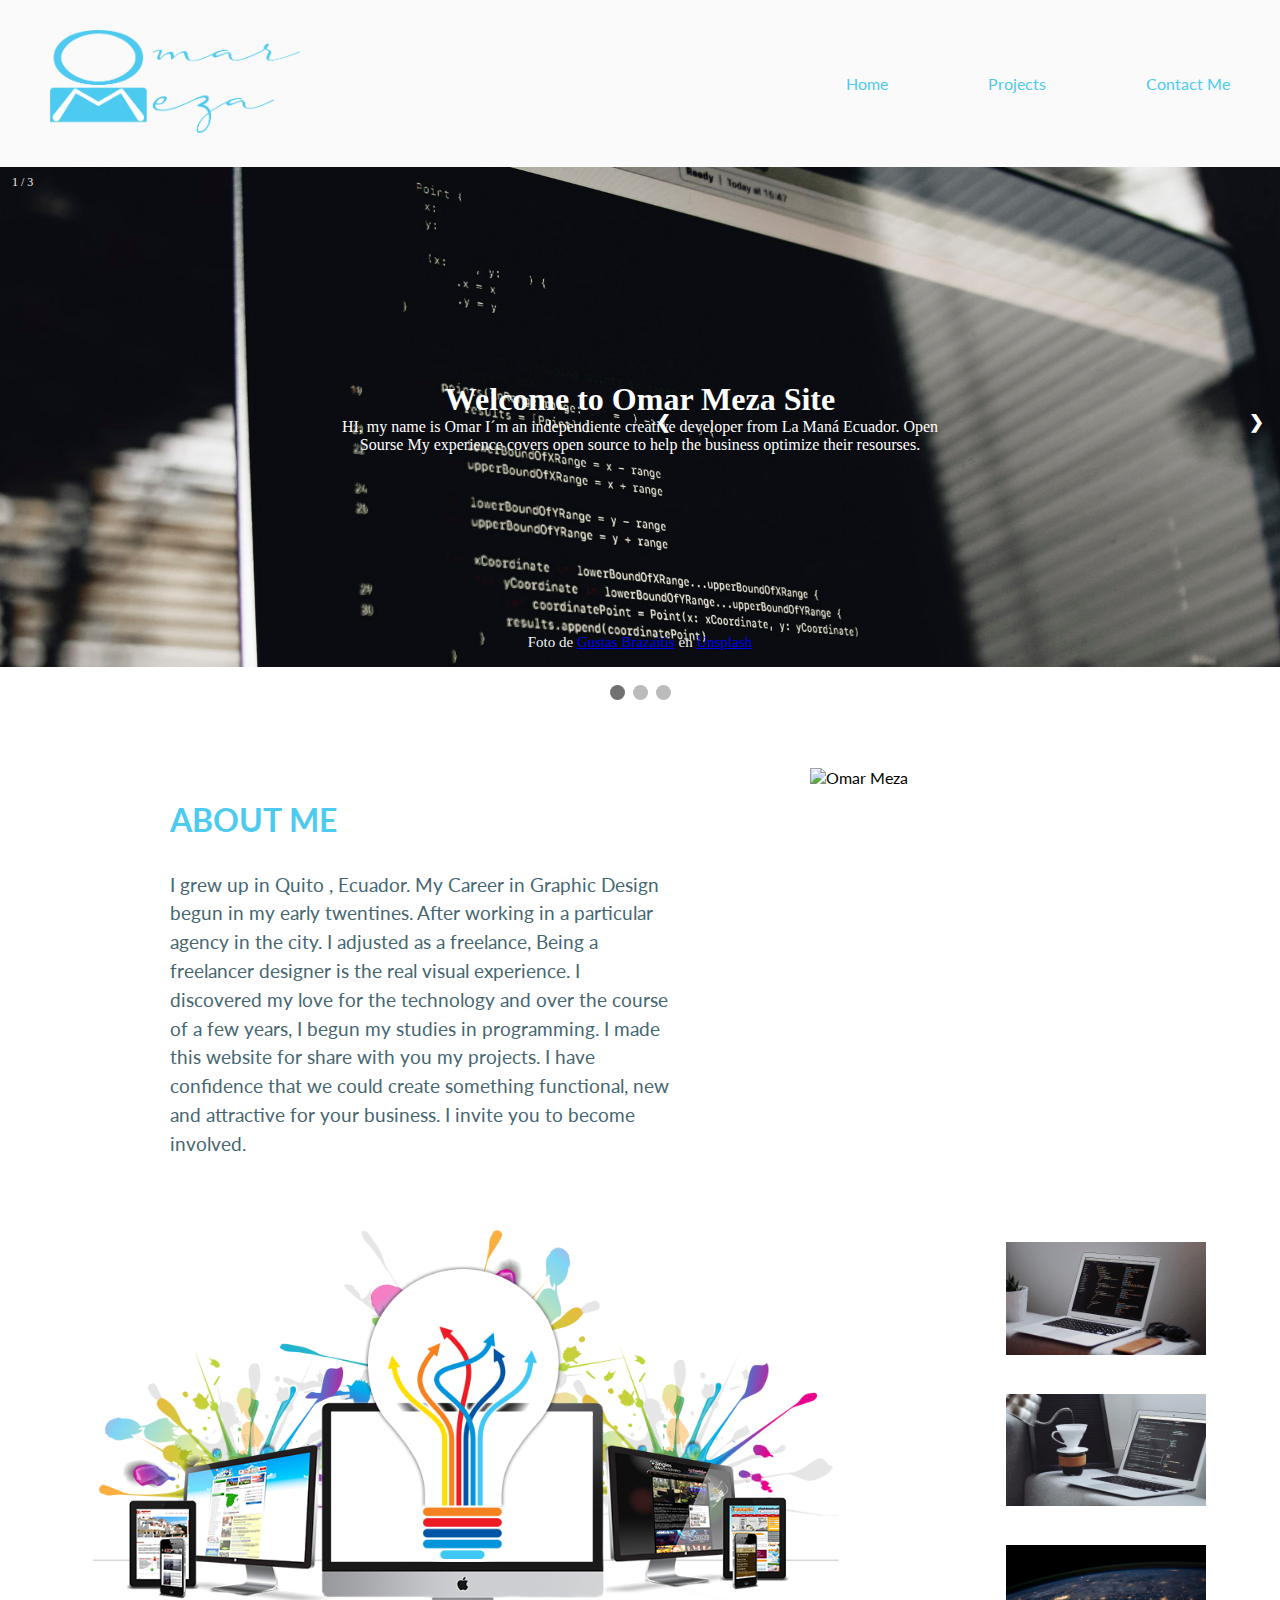
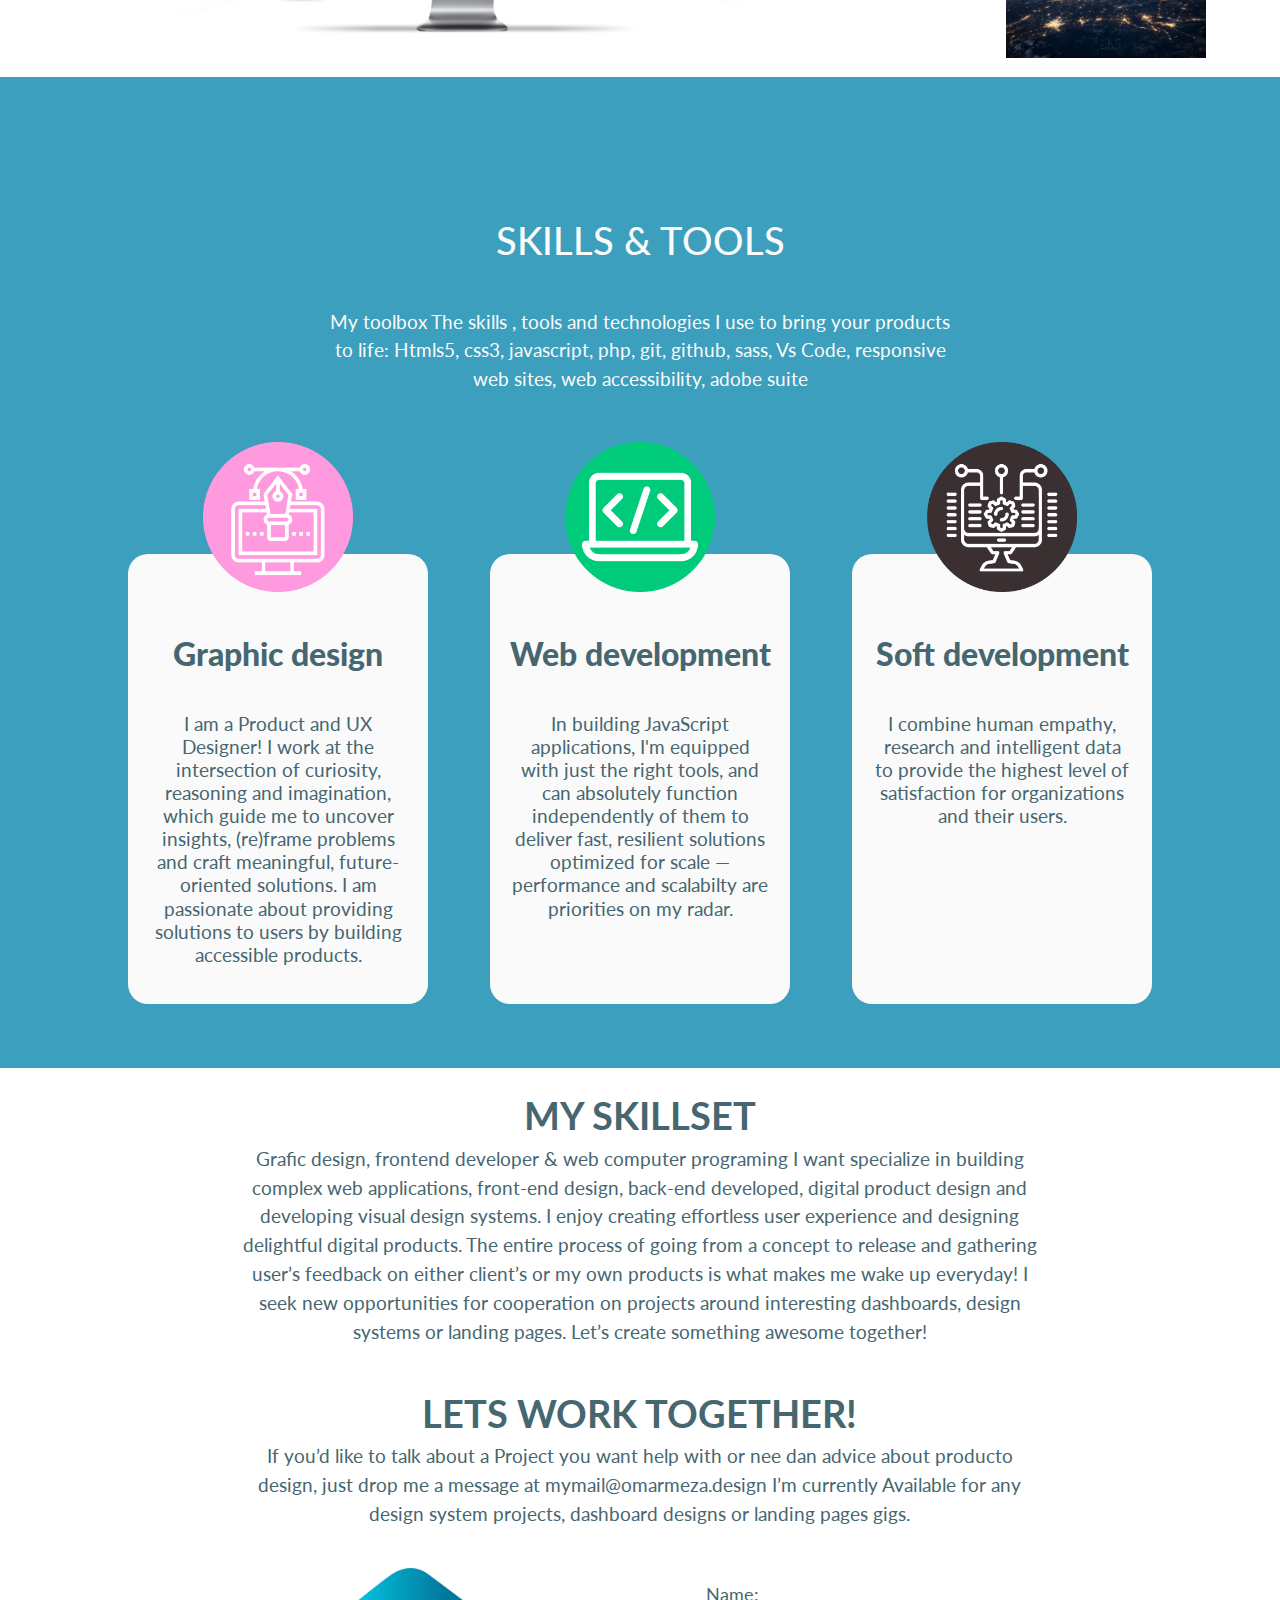
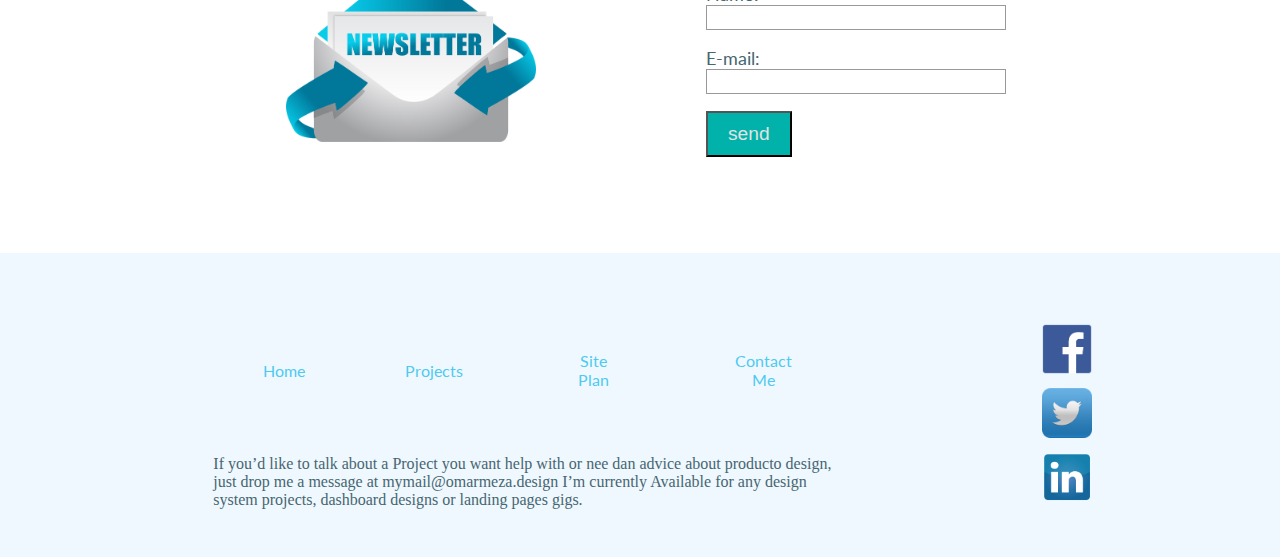
==== personal_site/index.html @ 69b3b436 "Personal Site Home page" ====
<!DOCTYPE html>
<html lang="en">
<head>
    <meta charset="UTF-8">
    <meta http-equiv="X-UA-Compatible" content="IE=edge">
    <meta name="viewport" content="width=device-width, initial-scale=1.0">
    <title>Document</title>

    <link type="text/css" rel="stylesheet" href="styles/style.css">
</head>
<body>
    <div id="content">
        <header>
            <a id="logo_link" href="index.html">
                <img class="logo" src="images/logo.png" alt="Omar Logo">
            </a>
            <nav>
                <a href="index.html">Home</a>
                <a href="project.html">Projects</a>
                <a href="contactus.html">Contact Me</a>
            </nav>
        </header>
        <!-- Slideshow container -->
        <div class="slideshow-container">

            <!-- Full-width images with number and caption text -->
            <div class="mySlides fade">
            <div class="numbertext">1 / 3</div>
            <img src="images/hero.jpg" style="width:100%">
            <div class="text">Foto de <a href="https://unsplash.com/@gustasbrazaitis?utm_source=unsplash&utm_medium=referral&utm_content=creditCopyText">Gustas Brazaitis</a> en <a href="https://unsplash.com/es/s/fotos/programmers?utm_source=unsplash&utm_medium=referral&utm_content=creditCopyText">Unsplash</a>
            </div>
            </div>
        
            <div class="mySlides fade">
            <div class="numbertext">2 / 3</div>
            <img src="images/hero2.jpg" style="width:100%">
            <div class="text">Foto de <a href="https://unsplash.com/@quincoetzee?utm_source=unsplash&utm_medium=referral&utm_content=creditCopyText">Quinton Coetzee</a> en <a href="https://unsplash.com/es/s/fotos/programmers?utm_source=unsplash&utm_medium=referral&utm_content=creditCopyText">Unsplash</a>
            </div>
            </div>
        
            <div class="mySlides fade">
            <div class="numbertext">3 / 3</div>
            <img src="images/hero3.jpg" style="width:100%">
            <div class="text">Foto de <a href="https://unsplash.com/@ilyapavlov?utm_source=unsplash&utm_medium=referral&utm_content=creditCopyText">Ilya Pavlov</a> en <a href="https://unsplash.com/es/s/fotos/programmers?utm_source=unsplash&utm_medium=referral&utm_content=creditCopyText">Unsplash</a>
            </div>
            </div>
        
            <!-- Next and previous buttons -->
            <a class="prev" onclick="plusSlides(-1)">&#10094;</a>
            <a class="next" onclick="plusSlides(1)">&#10095;</a>

            <!-- image text -->
            <div class="centered">
                <h1>Welcome to Omar Meza Site</h1>
                <p>HI, my name is Omar I´m an independiente creative developer from La Maná Ecuador. Open Sourse My experience covers open source to help the business optimize their resourses.</p>
            </div>
        </div>
        <br>
        
        <!-- The dots/circles -->
        <div style="text-align:center">
            <span class="dot" onclick="currentSlide(1)"></span>
            <span class="dot" onclick="currentSlide(2)"></span>
            <span class="dot" onclick="currentSlide(3)"></span>
        </div>
        <main>
            <section id="section-banner">
                <div class="text-box">
                    <h1>ABOUT ME</h1>
                    <p>I grew up in Quito , Ecuador. My Career in Graphic Design begun in my early twentines. After working in a particular agency in the city. I adjusted as a freelance, Being a freelancer designer is the real visual experience. I discovered my love for the technology and over the course of a few years, I begun my studies in programming. I made this website for share with you my projects. I have confidence that we could create something functional, new and attractive for your business. I invite you to become involved.</p>
                </div>
                <img src="images/omarmeza.png" alt="Omar Meza">
            </section>
            <section id="section-img">
                <div class="large-img"><img src="images/image2.png" alt="computers"></div>
                <div class="vertical-image">
                    <img src="images/goran1.jpg" alt="Foto de Goran Ivos en Unsplash">
                    <img src="images/goran2.jpg" alt="Foto de Goran Ivos en Unsplash">
                    <img src="images/nasa.jpg" alt="Foto de NASA en Unsplash">
                </div>
            </section>
            <section id="section-cards">
                <div class="text-card">
                    <h1>SKILLS & TOOLS</h1>
                    <p>My toolbox The skills , tools and technologies I use to bring your products to life: Htmls5, css3, javascript, php, git, github, sass, Vs Code, responsive web sites, web accessibility, adobe suite </p>
                </div>
                <div class="content-cards">
                    <div class="card">
                        <div><img src="images/image3.png" alt="graphic designer icon"></div>
                        <h1><strong>Graphic design</strong></h1>
                        <p>I am a Product and UX Designer! I work at the intersection of curiosity, reasoning and imagination, which guide me to uncover insights, (re)frame problems and craft meaningful, future-oriented solutions.
                            I am passionate about providing solutions to users by building accessible products.</p>
                    </div>
                    <div class="card">
                        <div><img src="images/developer.png" alt="developer icon"></div>
                        <h1><strong>Web development</strong></h1>
                        <p>In building JavaScript applications, I'm equipped with just the right tools, and can absolutely function independently of them to deliver fast, resilient solutions optimized for scale — performance and scalabilty are priorities on my radar.</p>
                    </div>
                    <div class="card">
                        <div><img src="images/soft.png" alt="sonft icon"></div>
                        <h1><strong>Soft development</strong></h1>
                        <p>I combine human empathy, research and intelligent data to provide the highest level of satisfaction for organizations and their users.</p>
                    </div>
                </div>
            </section>
            <div class="grid-form">
                <div class="grid-text">
                    <div class="form-card">
                        <h1>MY SKILLSET</h1>
                        <p>Grafic design, frontend developer & web computer programing I want specialize in building complex web applications, front-end design, back-end developed, digital product design and developing visual design systems. I enjoy creating effortless user experience and designing delightful digital products. The entire process of going from a concept to release and gathering user’s feedback on either client’s or my own products is what makes me wake up everyday! I seek new opportunities for cooperation on projects around interesting dashboards, design systems or landing pages. Let’s create something awesome together!</p>
                    </div>
                    <div class="form-card">
                        <h1>LETS WORK TOGETHER!</h1>
                        <p>If you’d like to talk about a Project you want help with or nee dan advice about producto design, just drop me a message at mymail@omarmeza.design I’m currently Available for any design system projects, dashboard designs or landing pages gigs. </p>
                    </div>
                </div>
                <div class="grid-img"><img src="images/news.png" alt="newsletter"></div>
                <div id="feedback"></div>
                <form class="grid-action" action="">
                    <ul>
                        <li>
                          <label for="name">Name:</label>
                          <input type="text" id="name" name="user_name">
                        </li>
                        <li>
                          <label for="mail">E-mail:</label>
                          <input type="email" id="mail" name="user_email">
                        </li>
                        <li class="button">
                            <button type="submit">send</button>
                          </li>
                    </ul>
                </form>
            </div>
        </main>
        <footer>
            <nav>
                <a href="index.html">Home</a>
                <a href="project.html">Projects</a>
                <a href="site-plan.html">Site Plan</a>
                <a href="contactus.html">Contact Me</a>
            </nav>
            <p>If you’d like to talk about a Project you want help with or nee dan advice about producto design, just drop me a message at mymail@omarmeza.design I’m currently Available for any design system projects, dashboard designs or landing pages gigs.</p>
            <div class="social"><img src="images/f.png" alt="facebook"><img src="images/t.png" alt="tweeter"><img src="images/in.png" alt="linkedin"></div>
        </footer>
    </div>
    <script>
        // get the feedback div element so we can do something with it.
        const feedbackElement = document.getElementById('feedback');
        // get the form so we can read what was entered in it.
        const formElement = document.forms[0];
        // add a 'listener' to wait for a submission of our form. When that happens run the code below.
        formElement.addEventListener('submit', function(e) {
            // stop the form from doing the default action.
            e.preventDefault();
            // set the contents of our feedback element to a message letting the user know the form was submitted successfully. Notice that we pull the name that was entered in the form to personalize the message!
            feedbackElement.innerHTML = 'Hello '+ formElement.user_name.value +'! Thank you for your message. We will get back with you as soon as possible!';
            // make the feedback element visible.
            feedbackElement.style.display = "block";
            // add a class to move everything down so our message doesn't cover it.
            document.body.classList.toggle('moveDown');
        });
    </script>
    <script src="js.js"></script>

</body>
</html>
---- personal_site/styles/style.css ----
@import url('https://fonts.googleapis.com/css?family=IM+Fell+French+Canon+SC|Lato');
@import url('https://fonts.googleapis.com/css2?family=Tenor+Sans&display=swap');

:root {
    /* change the values below to your colors from your palette */
    --primary-color: #4DCAF0   ;
    --secondary-color: #466670 ;
    --accent1-color: #245E70;
    --accent2-color: #3C9FBD;
  
    /* change the values below to your chosen font(s) */
    --heading-font: "IM Fell French Canon SC";
    --paragraph-font: Lato, Helvetica, sans-serif;
  
    /* these colors below should be chosen from among your palette colors above */
    --headline-color-on-white: #396E94;  /* headlines on a white background */ 
    --headline-color-on-color: white; /* headlines on a colored background */ 
    --paragraph-color-on-white: #396E94; /* paragraph text on a white background */ 
    --paragraph-color-on-color: white; /* paragraph text on a colored background */ 
    --paragraph-background-color: #396E94  ;
    --nav-link-color: #396E94;
    --nav-background-color: #D4AC0D;
    --nav-hover-link-color: white;
    --nav-hover-background-color: #396E94;
  }
/* max size in the window */
#content {
    max-width:1600px;
    margin:0 auto
}

html {
    box-sizing: border-box;
    -ms-text-size-adjust:100%;
    -webkit-text-size-adjust:100%;
    -webkit-font-smoothing:antialiased
}
header {
    display: grid;
    grid-template-columns: 150px auto;
    background-color: rgba(250, 250, 250, 1);
    box-shadow: 0 4px 8px 0 rgba(0, 0, 0, 0.2), 0 6px 20px 0 rgba(0, 0, 0, 0.19);

}
nav {
    display: flex;
    justify-content: flex-end;
    flex-direction: row;
    align-items: center;
}
#logo_link {
    padding: 30px 50px;
}
nav a {
    text-align: center;
    color: var(--primary-color);
    font-family: var(--paragraph-font);
    text-decoration: none;
    padding: 50px;
    transition: 3ms ease-in-out;
}
nav a:hover {
    border-bottom: 1px solid var(--primary-color);
}
.logo {
    width: 250px;
}
* {
    box-sizing:border-box;
    margin: 0;
}

/* Slideshow container */
.slideshow-container {
  position: relative;
  margin: auto;
  width: 100%;
  max-height: 500px;
  overflow: hidden;
  text-align: center;
  color: white;

}

/* Hide the images by default */
.mySlides {
  display: none;
}

/* Next & previous buttons */
.prev, .next {
  cursor: pointer;
  position: absolute;
  top: 50%;
  width: auto;
  margin-top: -22px;
  padding: 16px;
  color: white;
  font-weight: bold;
  font-size: 18px;
  transition: 0.6s ease;
  border-radius: 0 3px 3px 0;
  user-select: none;
}

/* Position the "next button" to the right */
.next {
  right: 0;
  border-radius: 3px 0 0 3px;
}

/* On hover, add a black background color with a little bit see-through */
.prev:hover, .next:hover {
  background-color: rgba(0,0,0,0.8);
}

/* Caption text */
.text {
  color: #f2f2f2;
  font-size: 15px;
  padding: 8px 12px;
  position: absolute;
  bottom: 8px;
  width: 100%;
  text-align: center;
}

/* Number text (1/3 etc) */
.numbertext {
  color: #f2f2f2;
  font-size: 12px;
  padding: 8px 12px;
  position: absolute;
  top: 0;
}

/* The dots/bullets/indicators */
.dot {
  cursor: pointer;
  height: 15px;
  width: 15px;
  margin: 0 2px;
  background-color: #bbb;
  border-radius: 50%;
  display: inline-block;
  transition: background-color 0.6s ease;
}

.active, .dot:hover {
  background-color: #717171;
}

/* Fading animation */
.fade {
  animation-name: fade;
  animation-duration: 1.5s;
}

@keyframes fade {
  from {opacity: .4}
  to {opacity: 1}
}
/* images text */
  /* Centered text */
.centered {
    position: absolute;
    top: 50%;
    left: 50%;
    transform: translate(-50%, -50%);
  }
#section-banner img, footer div img, #main-project section img {
    width: 100%;
    max-width: 300px;
}
#section-banner {
  display: flex;
  flex-direction: row;
  justify-content: center;
  flex-wrap: wrap;
  font-family: var(--paragraph-font);
  margin: 4rem 0;
}
#section-banner .text-box {
  width: 50%;
  display: block;
  margin: auto 0;
}
#section-banner .text-box p {
  max-width: 500px;
  color: var(--secondary-color);
  font-size: 1.2em;
  line-height: 1.5em;
}
#section-banner .text-box h1 {
	color: var(--primary-color);
	padding: 1em 0;
}
#section-img {
  display: flex;
  flex-direction: row;
  justify-content: space-around;
}
#section-img .large-img {
  margin: auto 0;
}
#section-img .large-img img {
  width: 100%;
  max-width: 750px;
  margin: 0 1em;
}
#section-img .vertical-image {
  display: flex;
  flex-direction: column;
  justify-content: space-around;
}
#section-img .vertical-image img {
  width: 100%;
  max-width: 200px;
}
#section-cards {
  background-color: #3C9FBD;
}
#section-cards .content-cards {
  font-family: var(--paragraph-font);
  color: var(--secondary-color);
  width: 80%;
  margin: 0 auto;
  display: flex;
  flex-direction: row;
  justify-content: space-between;
}
#section-cards .content-cards .card {
  width: 100%;
  max-width: 300px;
  background-color: #fafafa;
  position: relative;
  margin: 4em 0;
  border-radius: 20px;
}
#section-cards .text-card h1 {
  font-weight: 500;
  padding: 1em 0;
}
#section-cards .text-card {
	color: #fafafa;
	width: 50%;
	margin: auto;
	text-align: center;
	font-size: 1.2em;
  font-family: var(--paragraph-font);
	line-height: 1.5;
	padding: 5em 0;
}
#section-cards .content-cards .card h1 {
  text-align: center;
  margin-top: 80px;
}
#section-cards .content-cards .card p {
	font-size: 1.2em;
	line-height: 1.2;
	margin-top: 20px;
  padding: 1em 1.1em;
  text-align: center;
  padding: 1em 1.1em 2em;
}
#section-cards .content-cards .card img {
  width: 100%;
  max-width: 150px;
  position: absolute;
  top: -25%;
  left: 25%;
}
.grid-form {
  width: 70%;
  display: grid;
  grid-template-columns: 1fr 1fr;
  grid-gap: 20px;
  margin: auto;
}
.grid-text {
  grid-column: 1/3;
  grid-row: 1/2;
}
.grid-img {
  grid-column: 1/2;
  grid-row: 2/3;
}
.grid-action {
  grid-column: 2/3;
  grid-row: 2/3;
}
.grid-form img {
  width: 100%;
  max-width: 250px;
  display: block;
  margin: 0 auto;
}
.form-card {
  color: var(--secondary-color);
	width: 90%;
	margin: 0 auto;
	text-align: center;
	font-size: 1.2em;
  font-family: var(--paragraph-font);
	line-height: 1.5;
	padding: 1em 0;
}
/*contact us*/
form {
  /* Center the form on the page */
  width: 400px;
  /* Form outline */
  padding: 1em;
  border-radius: 1em;
}

ul {
  list-style: none;
  margin: auto;
  font-family: var(--paragraph-font);
  color: var(--secondary-color);
  font-size: 1.1rem;
}

form li + li {
  margin-top: 1em;
}

label {
  /* Uniform size & alignment */
  display: inline-block;
  /* width: 90px; */
  text-align: right;
}

input,
textarea {
  /* To make sure that all text fields have the same font settings
     By default, textareas have a monospace font */
  font: 1em sans-serif;

  /* Uniform text field size */
  width: 300px;
  box-sizing: border-box;

  /* Match form field borders */
  border: 1px solid #999;
}

input:focus,
textarea:focus {
  /* Additional highlight for focused elements */
  border-color: #000;
}

textarea {
  /* Align multiline text fields with their labels */
  vertical-align: top;

  /* Provide space to type some text */
  height: 5em;
}
.button button {
  font-size: 1.2rem;
  color: #E2E2E2;
  background: #00B2A9;
  padding: 10px 20px;
  transition: 3ms ease-in-out;
}
.button button:hover {
  color: #00B2A9;
  background: #fff
}
#feedback {
  background-color: antiquewhite;
  position: absolute;
  top: 0;
  left: 0;
  right: 0;
  padding: .5em;
  /* make this element invisible until we are ready for it */
  display: none;      
}
.moveDown {
  margin-top: 3em;
}
footer {
  display: grid;
  grid-template-columns: repeat(6, 1fr);
  margin-top: 5em;
  background-color: aliceblue;
  padding: 3em 0;
}
footer nav {
  grid-column: 2/5;
}
footer p {
  grid-column: 2/5;
  grid-row: 2/3;
  color: var(--secondary-color);
  padding-top: 1rem;
}
footer .social {
  grid-column: 5/7;
  display: flex;
  flex-direction: column;
  justify-content: space-around;
  grid-row: 1/3;
  align-items: center;
  padding-top: 1em;
}
footer .social img {
  width: 100%;
  max-width: 50px;
}
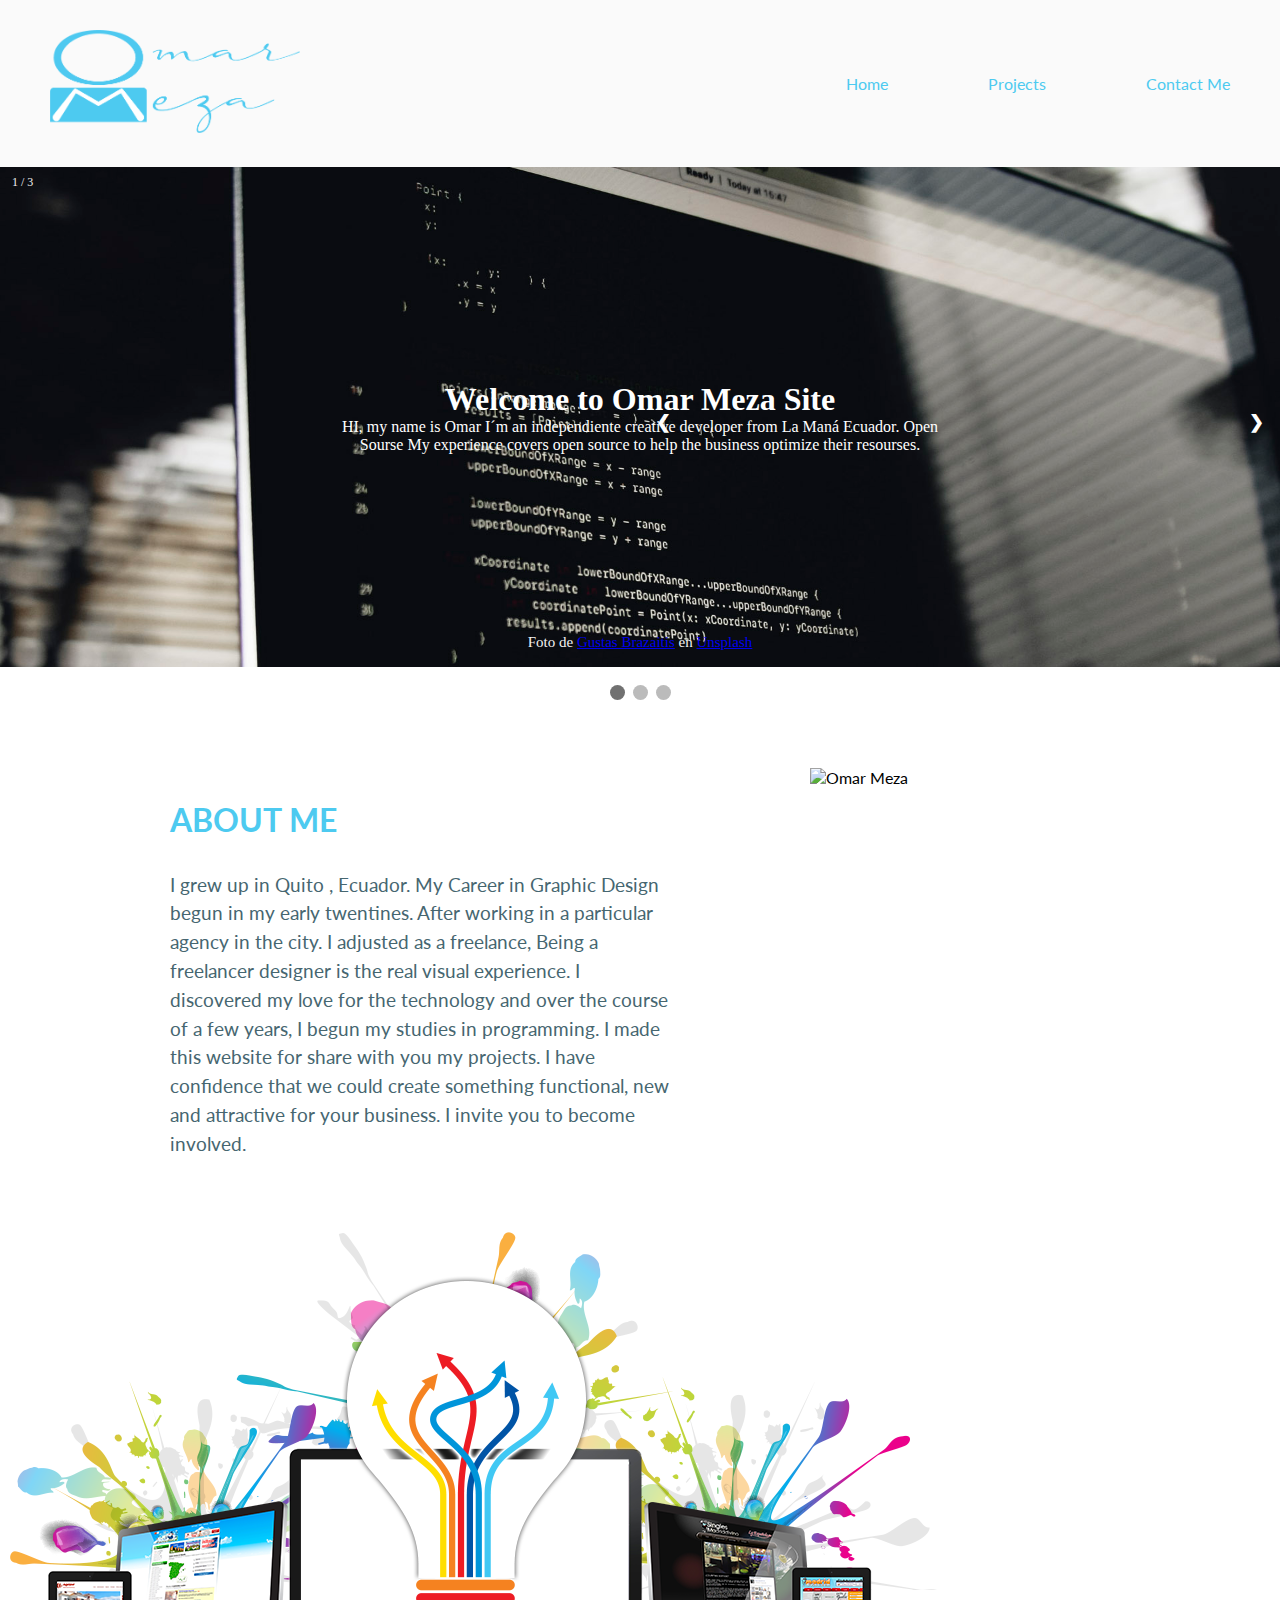
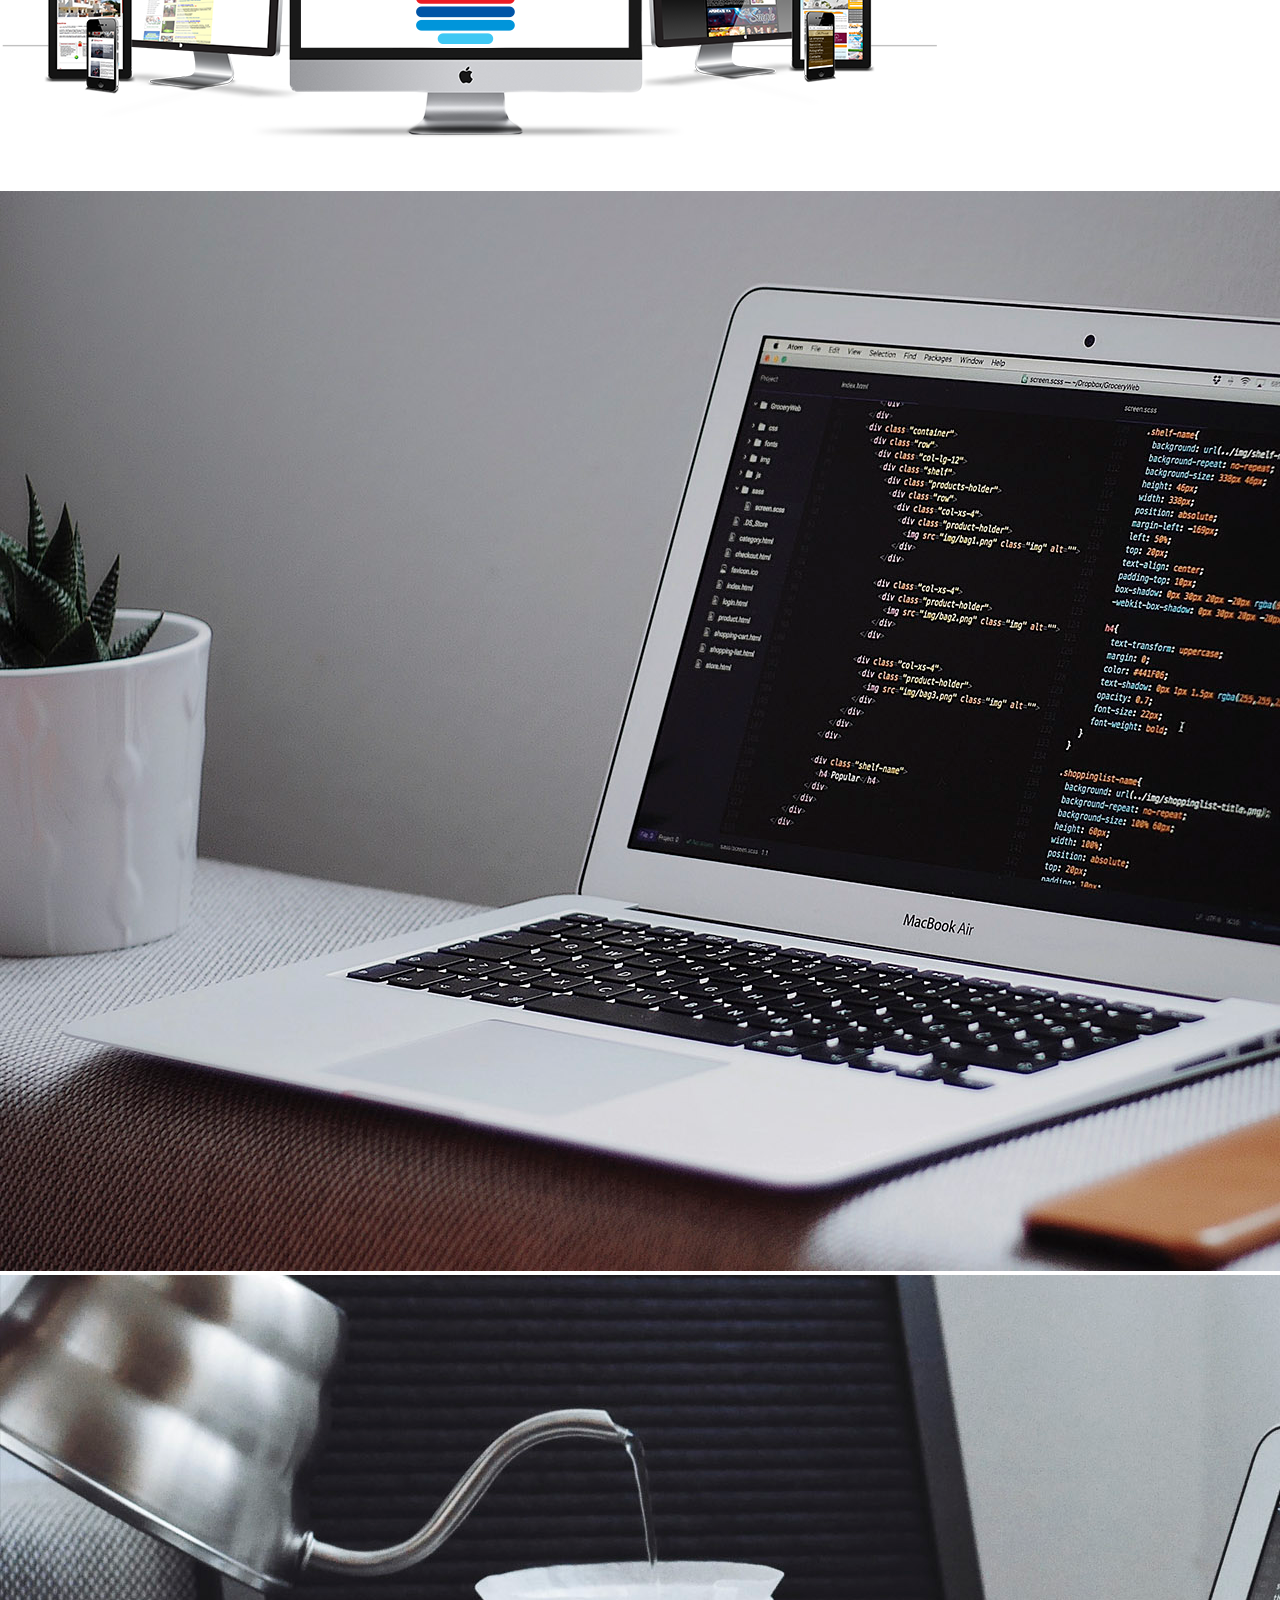
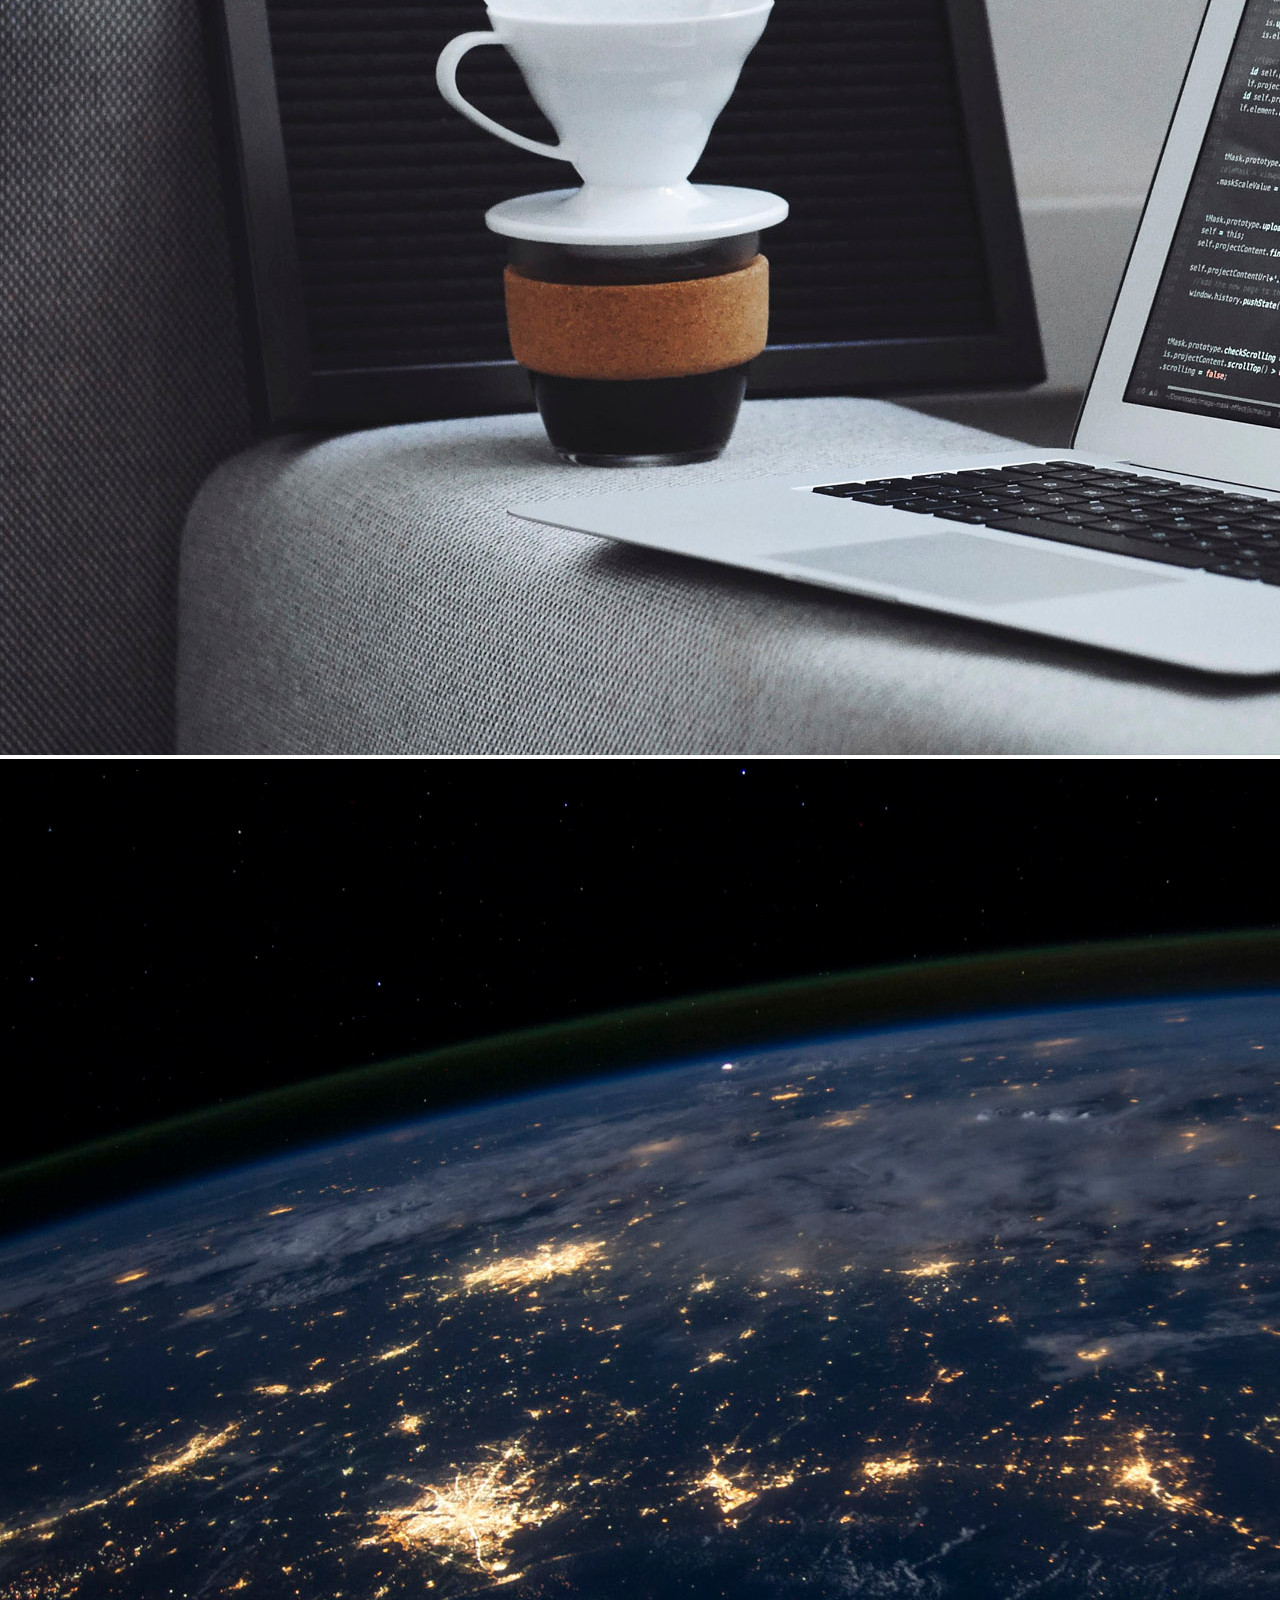
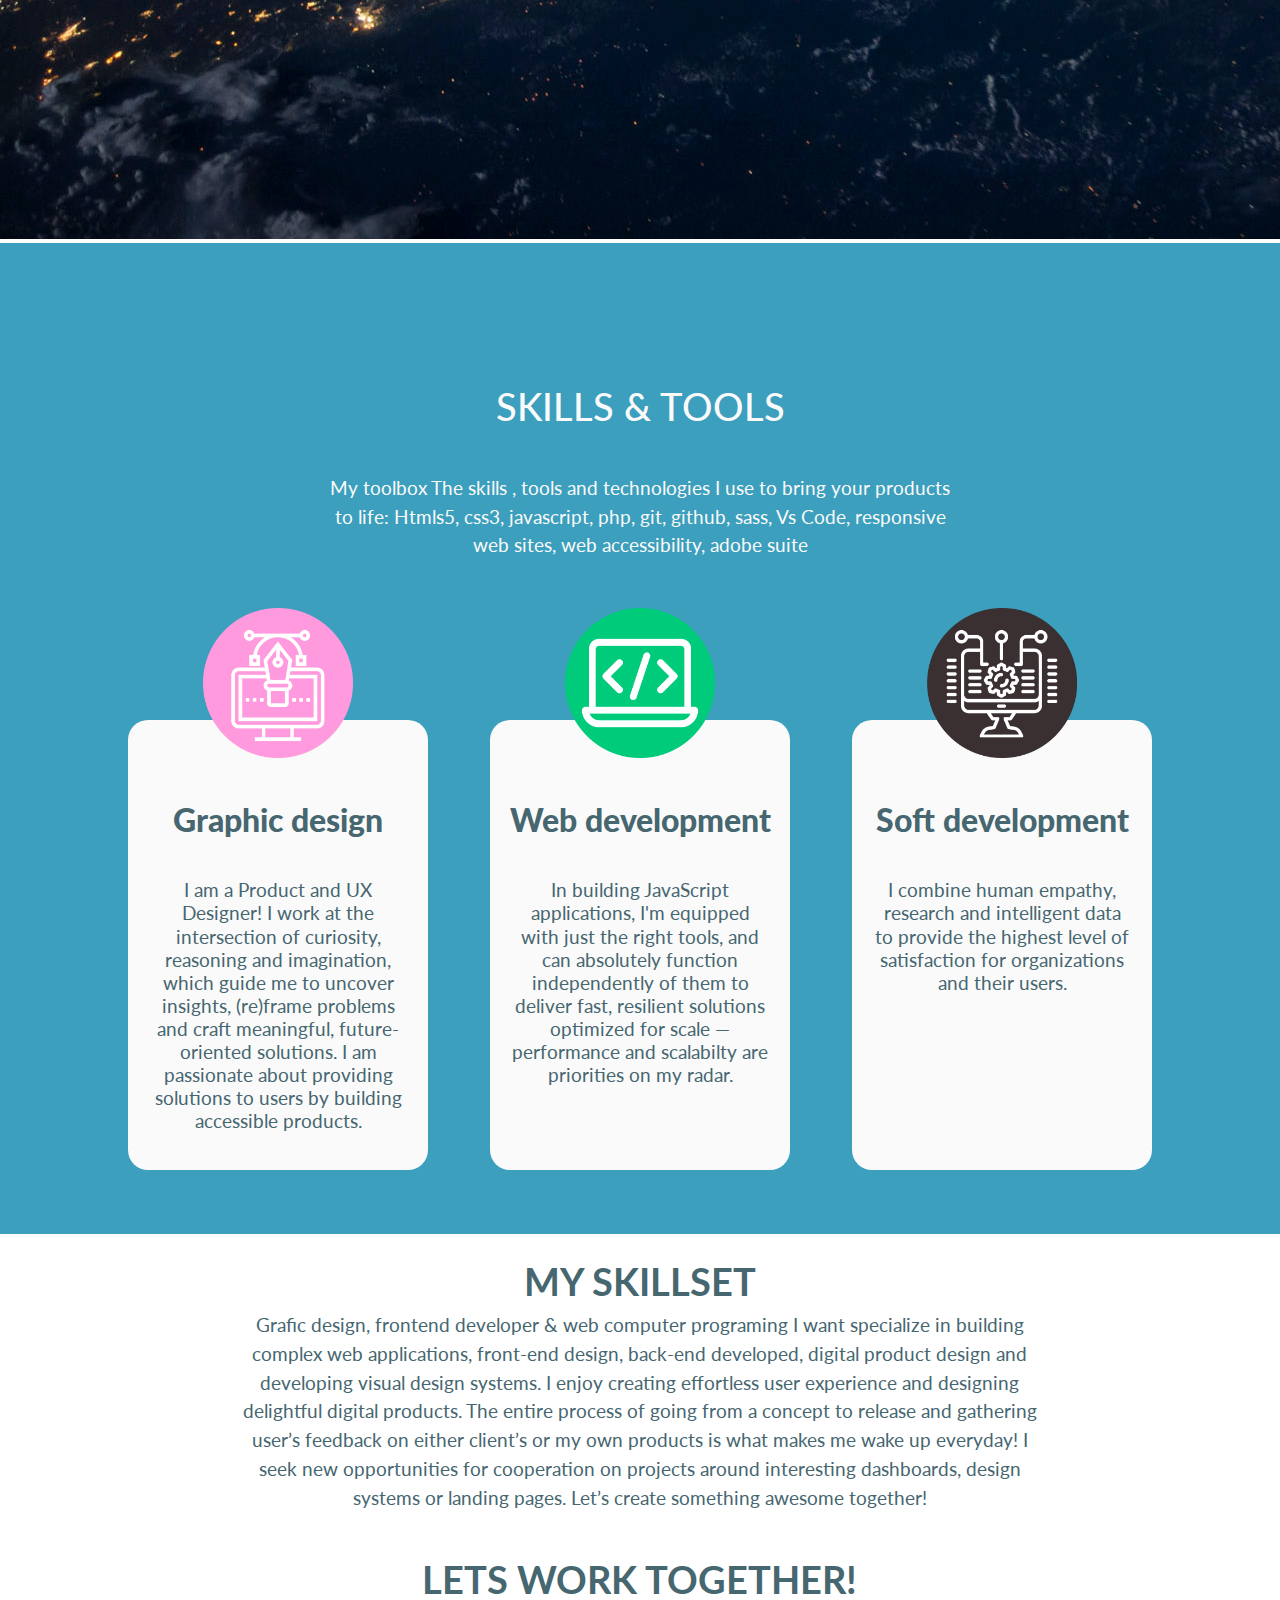
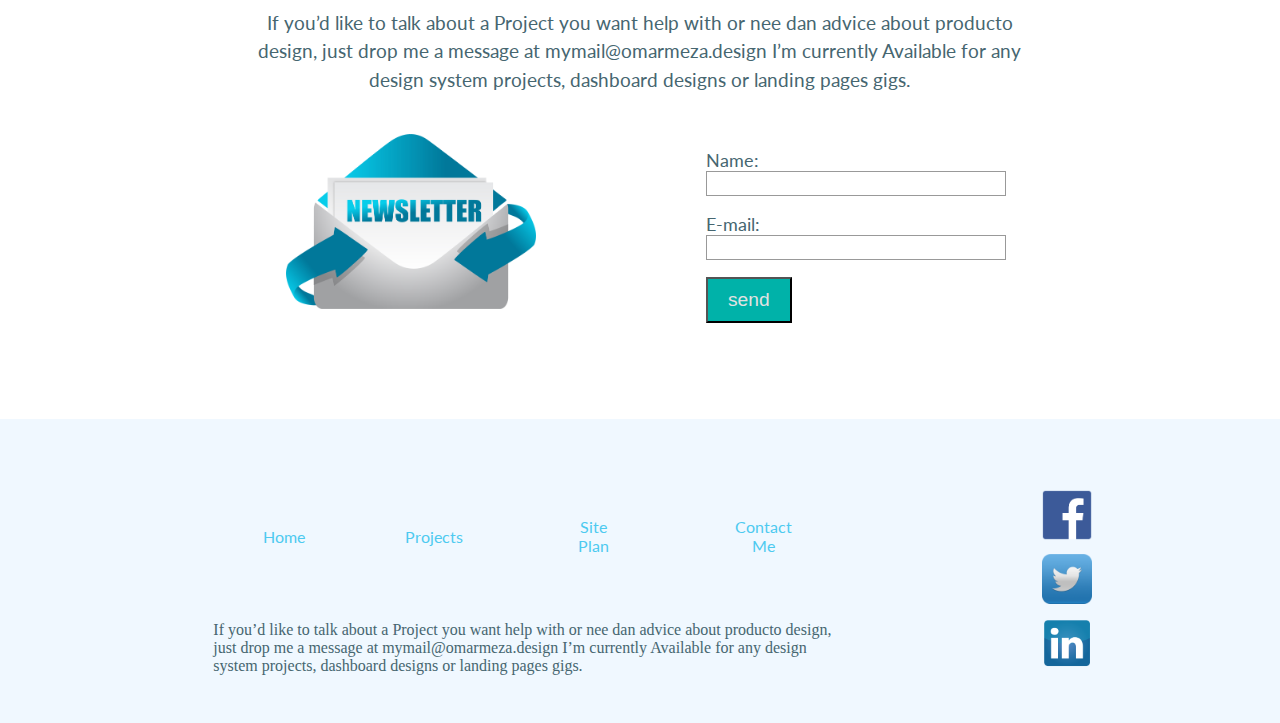
==== commit 5b32b1cc: "Personal Site Home page" ====
--- a/personal_site/index.html
+++ b/personal_site/index.html
@@ -26,21 +26,21 @@
             <!-- Full-width images with number and caption text -->
             <div class="mySlides fade">
             <div class="numbertext">1 / 3</div>
-            <img src="images/hero.jpg" style="width:100%">
+            <img src="images/hero.jpg" style="width:100%" alt="hero">
             <div class="text">Foto de <a href="https://unsplash.com/@gustasbrazaitis?utm_source=unsplash&utm_medium=referral&utm_content=creditCopyText">Gustas Brazaitis</a> en <a href="https://unsplash.com/es/s/fotos/programmers?utm_source=unsplash&utm_medium=referral&utm_content=creditCopyText">Unsplash</a>
             </div>
             </div>
         
             <div class="mySlides fade">
             <div class="numbertext">2 / 3</div>
-            <img src="images/hero2.jpg" style="width:100%">
+            <img src="images/hero2.jpg" style="width:100%" alt="hero2">
             <div class="text">Foto de <a href="https://unsplash.com/@quincoetzee?utm_source=unsplash&utm_medium=referral&utm_content=creditCopyText">Quinton Coetzee</a> en <a href="https://unsplash.com/es/s/fotos/programmers?utm_source=unsplash&utm_medium=referral&utm_content=creditCopyText">Unsplash</a>
             </div>
             </div>
         
             <div class="mySlides fade">
             <div class="numbertext">3 / 3</div>
-            <img src="images/hero3.jpg" style="width:100%">
+            <img src="images/hero3.jpg" style="width:100%" alt="hero3">
             <div class="text">Foto de <a href="https://unsplash.com/@ilyapavlov?utm_source=unsplash&utm_medium=referral&utm_content=creditCopyText">Ilya Pavlov</a> en <a href="https://unsplash.com/es/s/fotos/programmers?utm_source=unsplash&utm_medium=referral&utm_content=creditCopyText">Unsplash</a>
             </div>
             </div>
@@ -71,14 +71,14 @@
                 </div>
                 <img src="images/omarmeza.png" alt="Omar Meza">
             </section>
-            <section id="section-img">
+            <div id="section-img">
                 <div class="large-img"><img src="images/image2.png" alt="computers"></div>
                 <div class="vertical-image">
                     <img src="images/goran1.jpg" alt="Foto de Goran Ivos en Unsplash">
                     <img src="images/goran2.jpg" alt="Foto de Goran Ivos en Unsplash">
                     <img src="images/nasa.jpg" alt="Foto de NASA en Unsplash">
                 </div>
-            </section>
+            </div>
             <section id="section-cards">
                 <div class="text-card">
                     <h1>SKILLS & TOOLS</h1>
--- a/personal_site/styles/style.css
+++ b/personal_site/styles/style.css
@@ -195,25 +195,25 @@
 	color: var(--primary-color);
 	padding: 1em 0;
 }
-#section-img {
+.section-img {
   display: flex;
   flex-direction: row;
   justify-content: space-around;
 }
-#section-img .large-img {
+.section-img .large-img {
   margin: auto 0;
 }
-#section-img .large-img img {
+.section-img .large-img img {
   width: 100%;
   max-width: 750px;
   margin: 0 1em;
 }
-#section-img .vertical-image {
+.section-img .vertical-image {
   display: flex;
   flex-direction: column;
   justify-content: space-around;
 }
-#section-img .vertical-image img {
+.section-img .vertical-image img {
   width: 100%;
   max-width: 200px;
 }
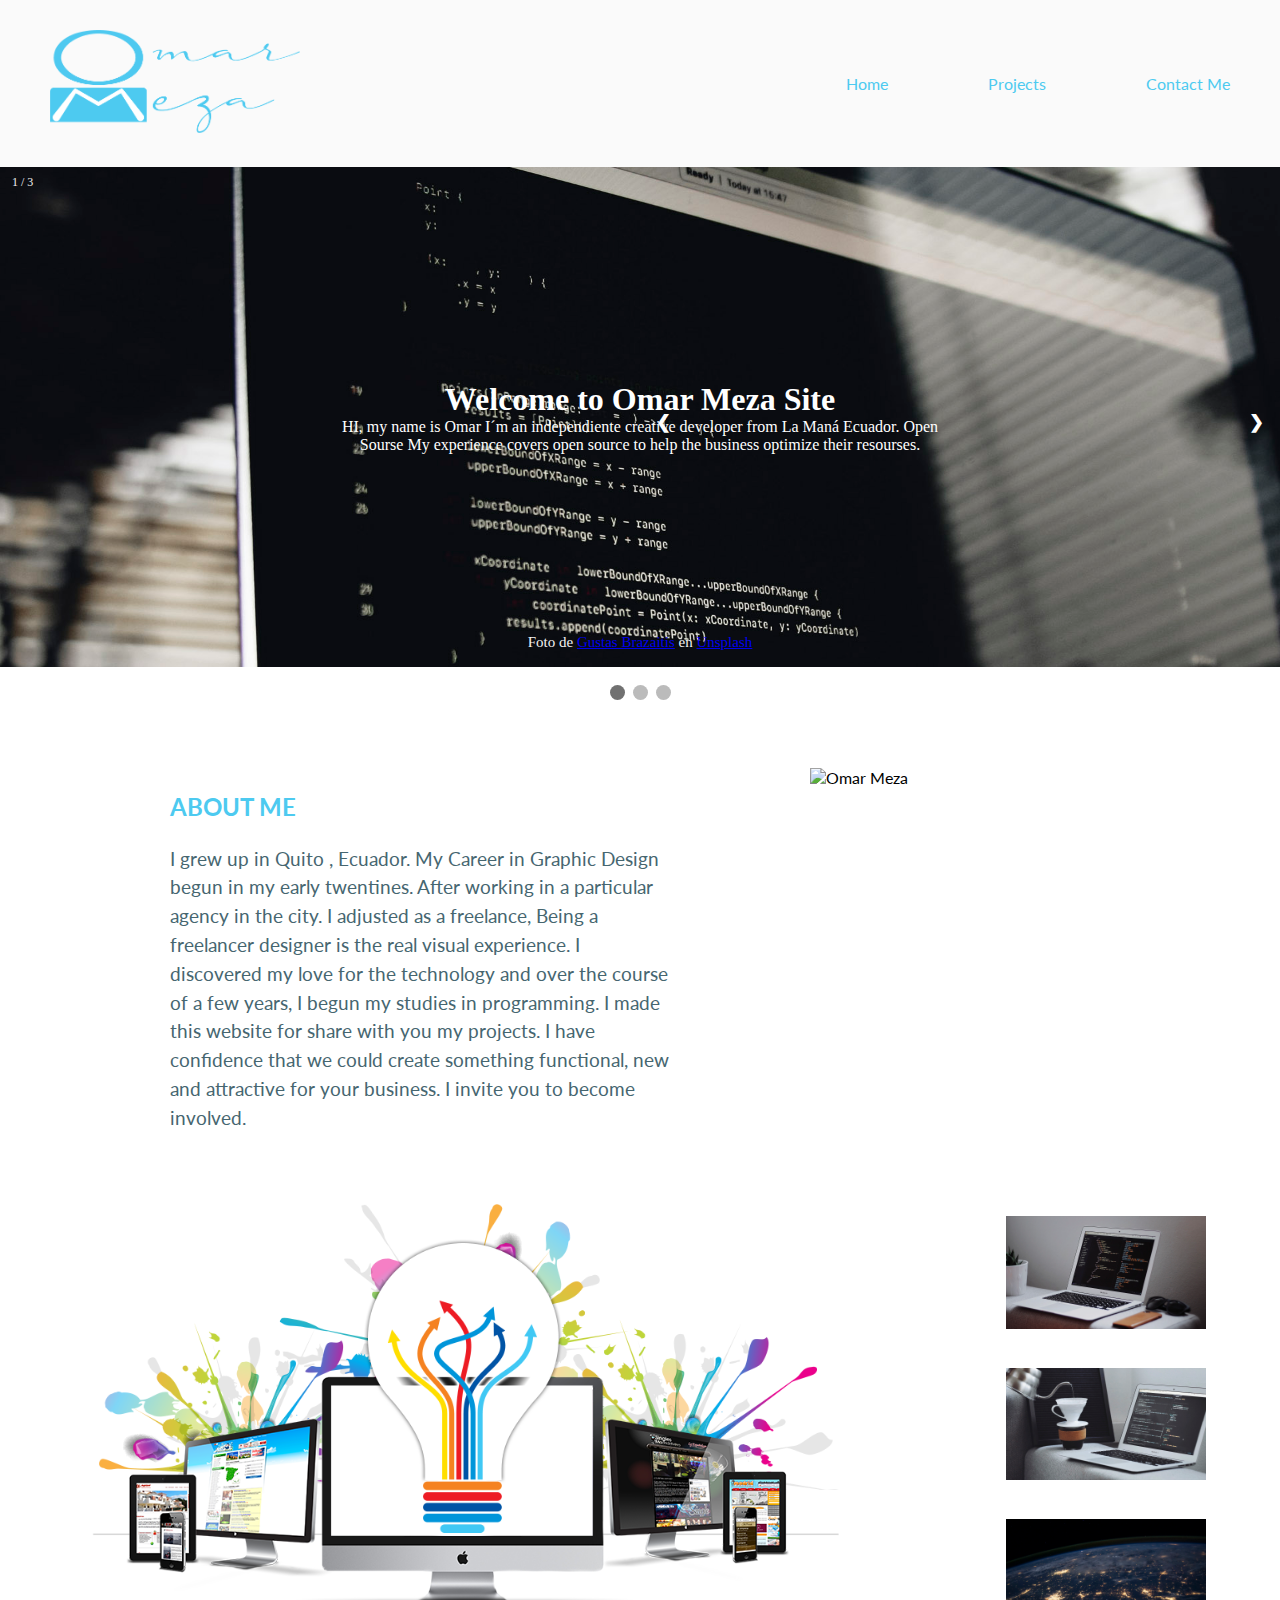
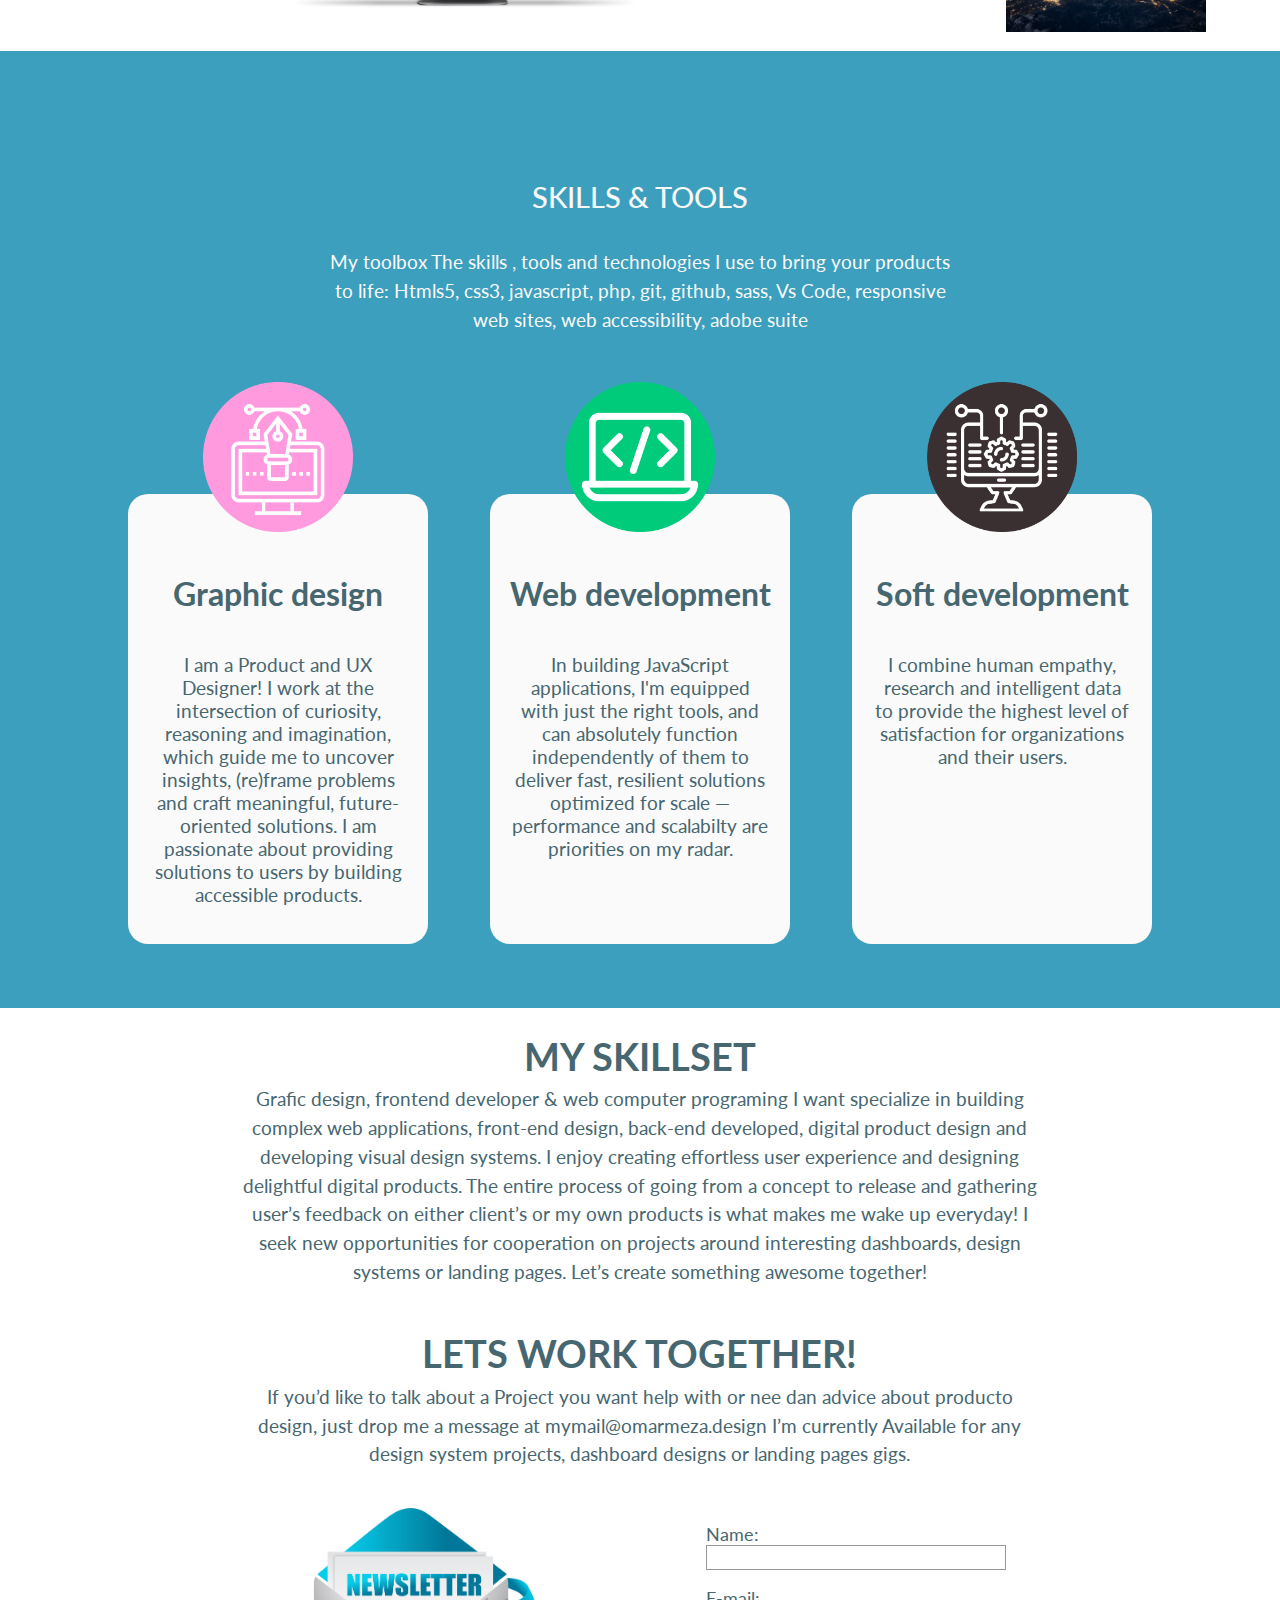
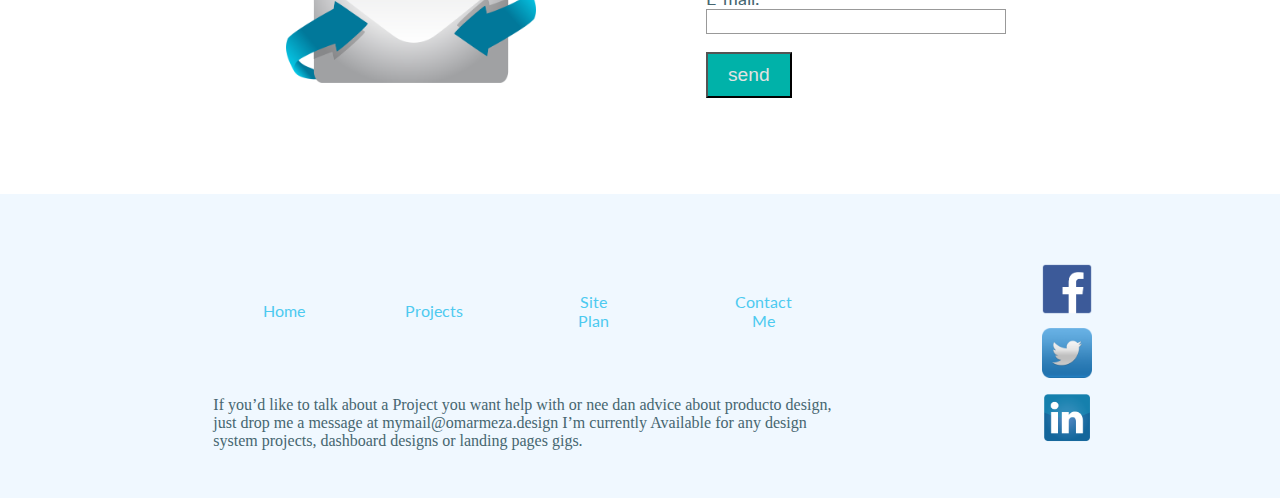
==== commit f71afce1: "Personal Site Home page" ====
--- a/personal_site/index.html
+++ b/personal_site/index.html
@@ -66,7 +66,7 @@
         <main>
             <section id="section-banner">
                 <div class="text-box">
-                    <h1>ABOUT ME</h1>
+                    <h2>ABOUT ME</h2>
                     <p>I grew up in Quito , Ecuador. My Career in Graphic Design begun in my early twentines. After working in a particular agency in the city. I adjusted as a freelance, Being a freelancer designer is the real visual experience. I discovered my love for the technology and over the course of a few years, I begun my studies in programming. I made this website for share with you my projects. I have confidence that we could create something functional, new and attractive for your business. I invite you to become involved.</p>
                 </div>
                 <img src="images/omarmeza.png" alt="Omar Meza">
@@ -81,24 +81,24 @@
             </div>
             <section id="section-cards">
                 <div class="text-card">
-                    <h1>SKILLS & TOOLS</h1>
+                    <h2>SKILLS & TOOLS</h2>
                     <p>My toolbox The skills , tools and technologies I use to bring your products to life: Htmls5, css3, javascript, php, git, github, sass, Vs Code, responsive web sites, web accessibility, adobe suite </p>
                 </div>
                 <div class="content-cards">
                     <div class="card">
                         <div><img src="images/image3.png" alt="graphic designer icon"></div>
-                        <h1><strong>Graphic design</strong></h1>
+                        <strong><h1>Graphic design</h1></strong>
                         <p>I am a Product and UX Designer! I work at the intersection of curiosity, reasoning and imagination, which guide me to uncover insights, (re)frame problems and craft meaningful, future-oriented solutions.
                             I am passionate about providing solutions to users by building accessible products.</p>
                     </div>
                     <div class="card">
                         <div><img src="images/developer.png" alt="developer icon"></div>
-                        <h1><strong>Web development</strong></h1>
+                        <strong><h1>Web development</h1></strong>
                         <p>In building JavaScript applications, I'm equipped with just the right tools, and can absolutely function independently of them to deliver fast, resilient solutions optimized for scale — performance and scalabilty are priorities on my radar.</p>
                     </div>
                     <div class="card">
                         <div><img src="images/soft.png" alt="sonft icon"></div>
-                        <h1><strong>Soft development</strong></h1>
+                        <strong><h1>Soft development</h1></strong>
                         <p>I combine human empathy, research and intelligent data to provide the highest level of satisfaction for organizations and their users.</p>
                     </div>
                 </div>
@@ -116,7 +116,7 @@
                 </div>
                 <div class="grid-img"><img src="images/news.png" alt="newsletter"></div>
                 <div id="feedback"></div>
-                <form class="grid-action" action="">
+                <form class="grid-action" action="/my-handling-form-page">
                     <ul>
                         <li>
                           <label for="name">Name:</label>
--- a/personal_site/styles/style.css
+++ b/personal_site/styles/style.css
@@ -191,29 +191,29 @@
   font-size: 1.2em;
   line-height: 1.5em;
 }
-#section-banner .text-box h1 {
+#section-banner .text-box h2 {
 	color: var(--primary-color);
 	padding: 1em 0;
 }
-.section-img {
+#section-img {
   display: flex;
   flex-direction: row;
   justify-content: space-around;
 }
-.section-img .large-img {
+#section-img .large-img {
   margin: auto 0;
 }
-.section-img .large-img img {
+#section-img .large-img img {
   width: 100%;
   max-width: 750px;
   margin: 0 1em;
 }
-.section-img .vertical-image {
+#section-img .vertical-image {
   display: flex;
   flex-direction: column;
   justify-content: space-around;
 }
-.section-img .vertical-image img {
+#section-img .vertical-image img {
   width: 100%;
   max-width: 200px;
 }
@@ -237,7 +237,7 @@
   margin: 4em 0;
   border-radius: 20px;
 }
-#section-cards .text-card h1 {
+#section-cards .text-card h2 {
   font-weight: 500;
   padding: 1em 0;
 }
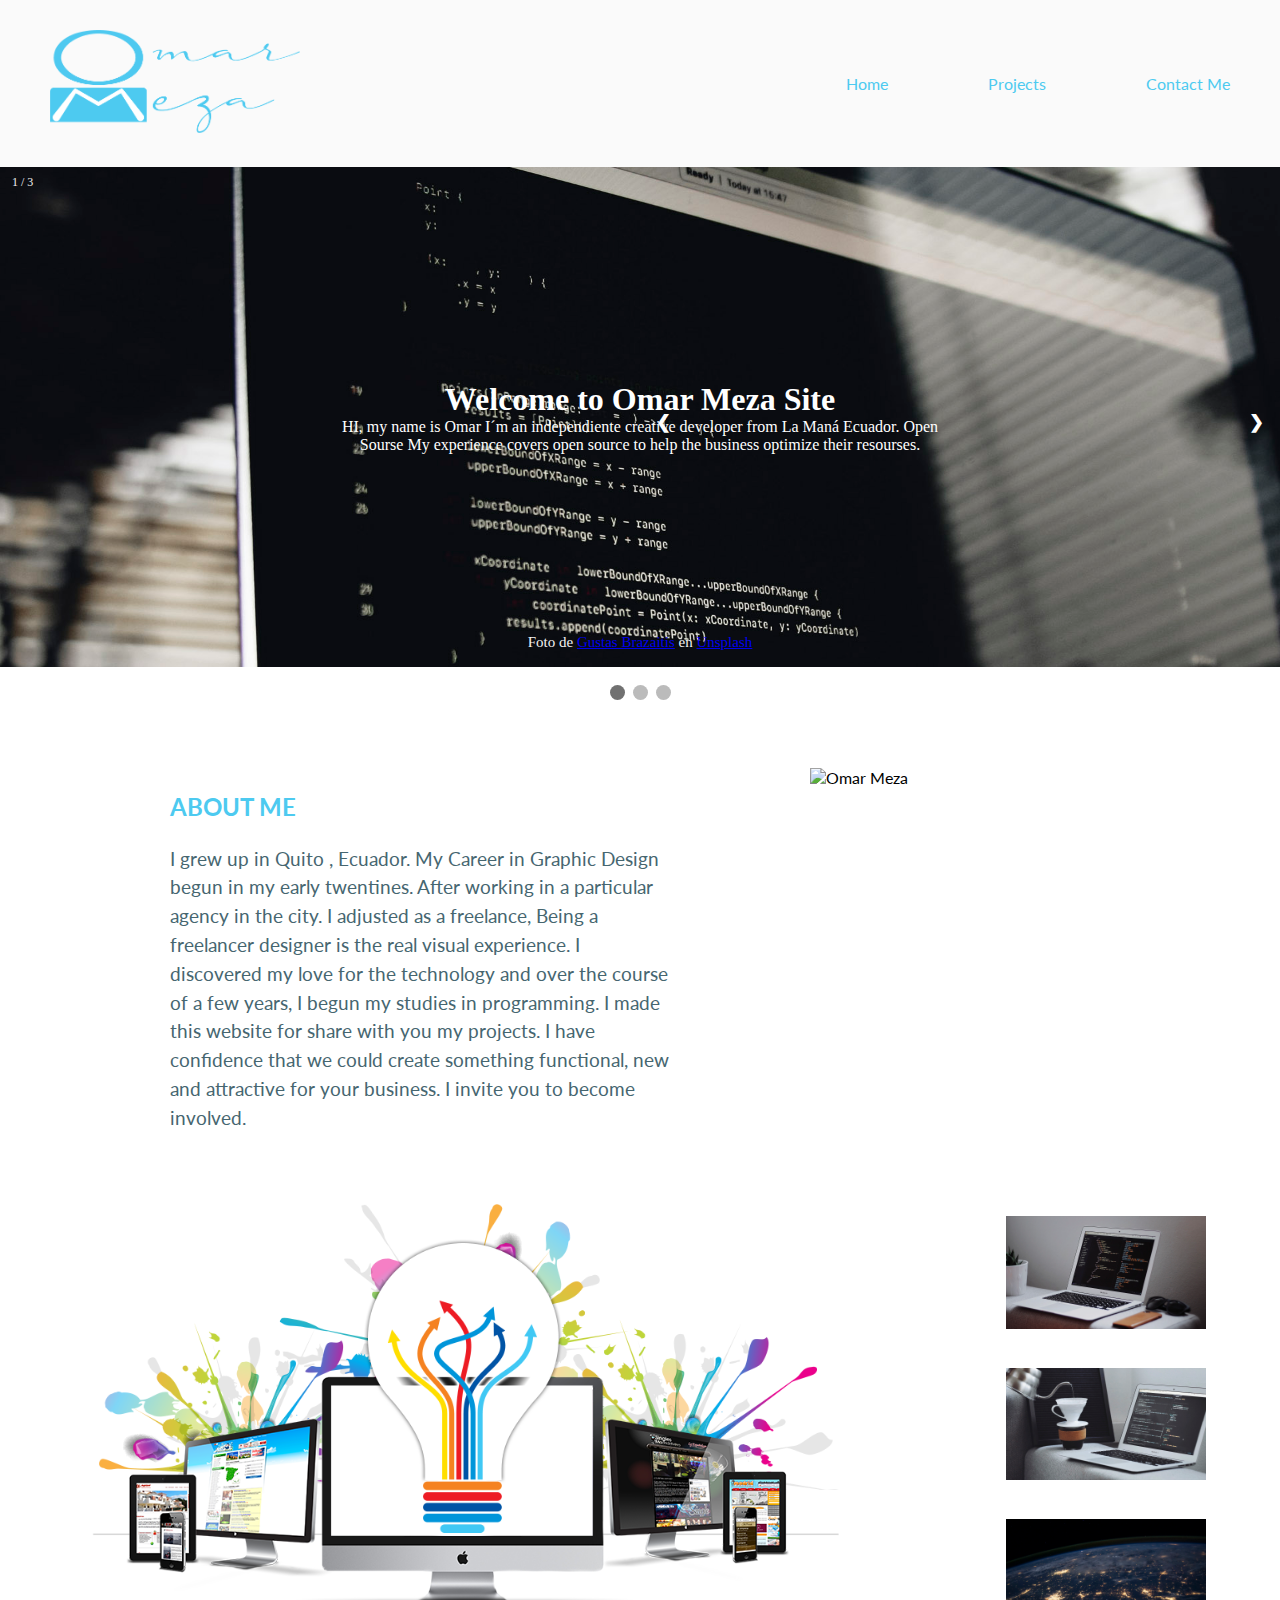
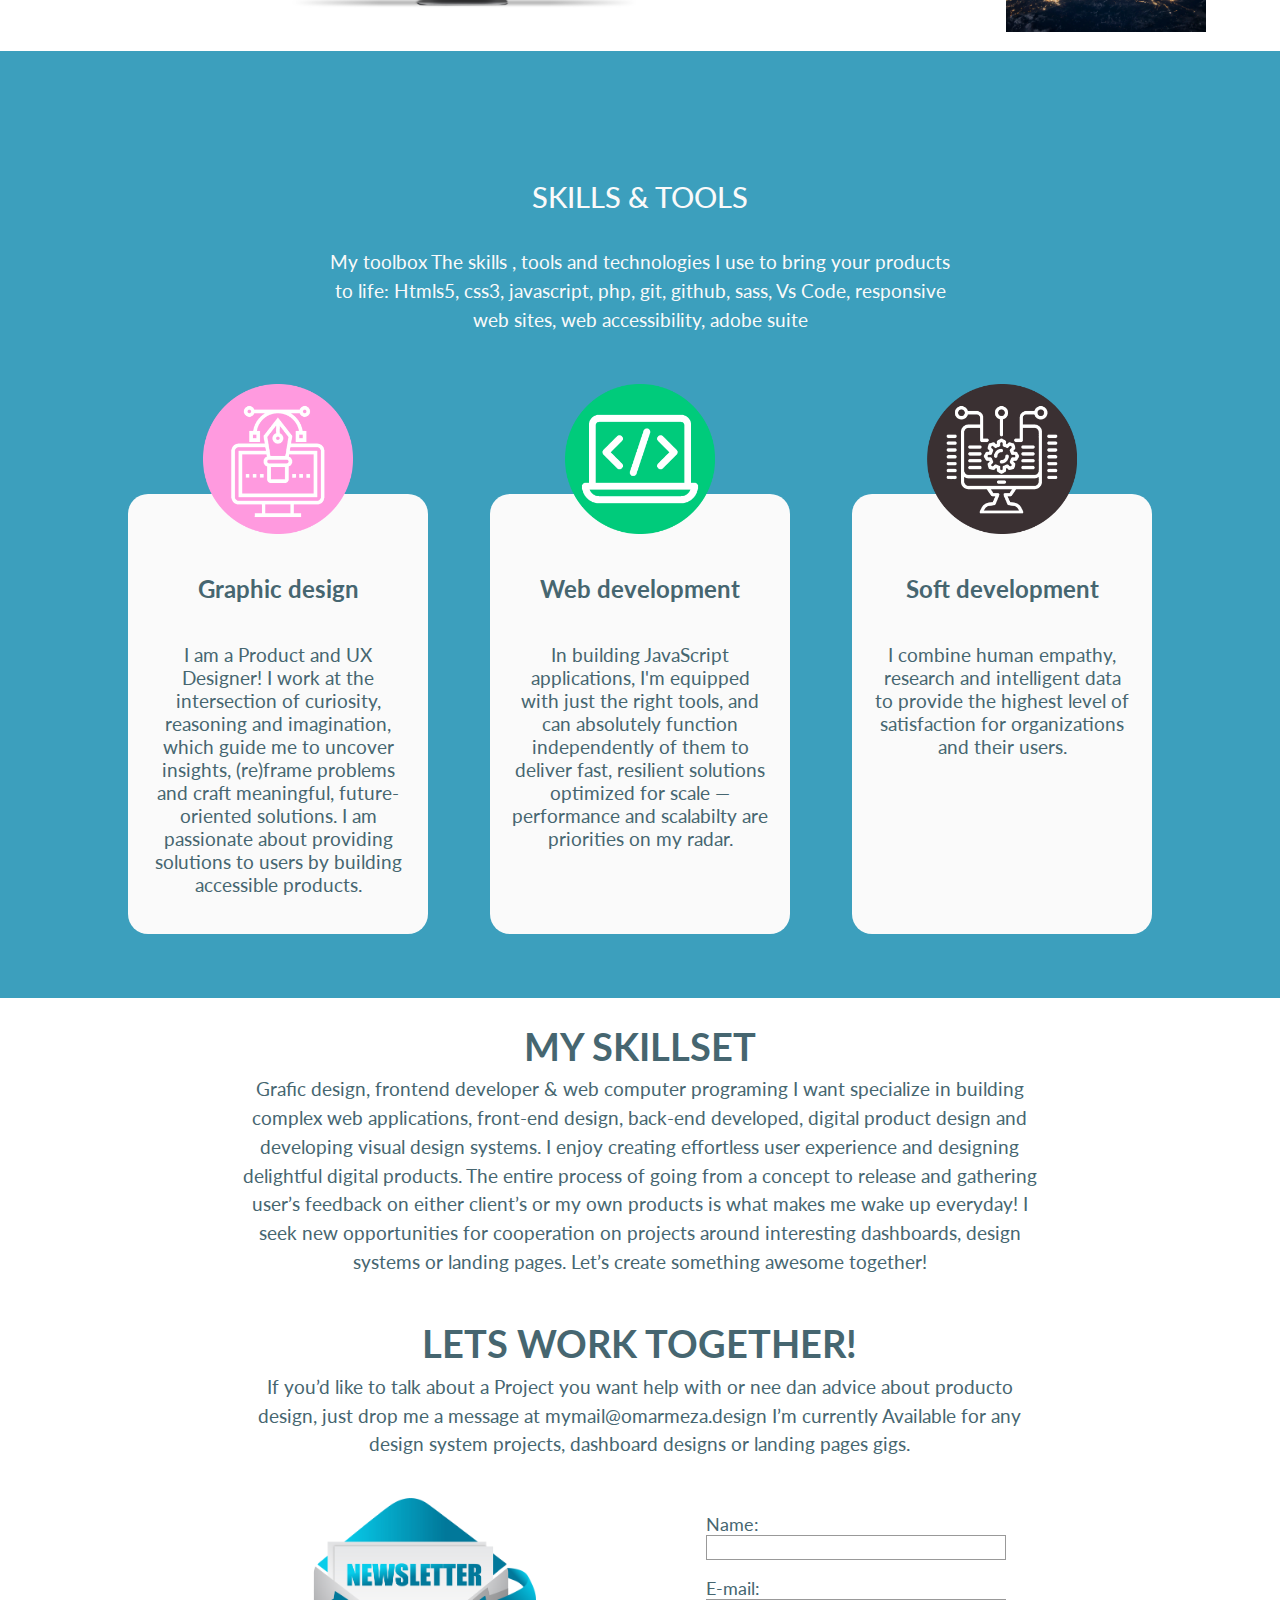
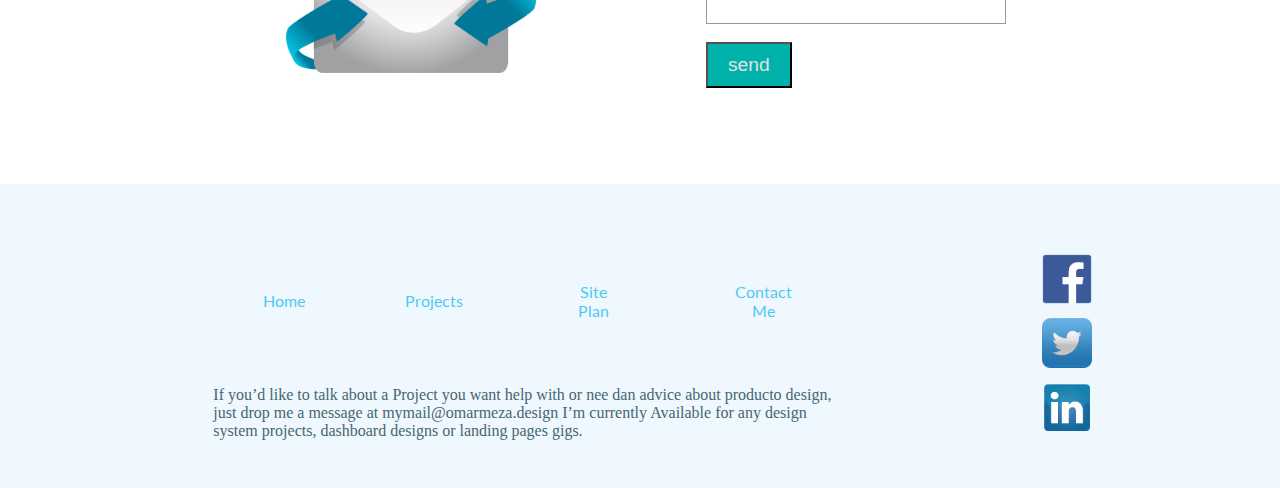
==== commit 2aef6312: "Personal Site Home page" ====
--- a/personal_site/index.html
+++ b/personal_site/index.html
@@ -87,18 +87,18 @@
                 <div class="content-cards">
                     <div class="card">
                         <div><img src="images/image3.png" alt="graphic designer icon"></div>
-                        <strong><h1>Graphic design</h1></strong>
+                        <strong><h2>Graphic design</h2></strong>
                         <p>I am a Product and UX Designer! I work at the intersection of curiosity, reasoning and imagination, which guide me to uncover insights, (re)frame problems and craft meaningful, future-oriented solutions.
                             I am passionate about providing solutions to users by building accessible products.</p>
                     </div>
                     <div class="card">
                         <div><img src="images/developer.png" alt="developer icon"></div>
-                        <strong><h1>Web development</h1></strong>
+                        <strong><h2>Web development</h2></strong>
                         <p>In building JavaScript applications, I'm equipped with just the right tools, and can absolutely function independently of them to deliver fast, resilient solutions optimized for scale — performance and scalabilty are priorities on my radar.</p>
                     </div>
                     <div class="card">
                         <div><img src="images/soft.png" alt="sonft icon"></div>
-                        <strong><h1>Soft development</h1></strong>
+                        <strong><h2>Soft development</h2></strong>
                         <p>I combine human empathy, research and intelligent data to provide the highest level of satisfaction for organizations and their users.</p>
                     </div>
                 </div>
--- a/personal_site/styles/style.css
+++ b/personal_site/styles/style.css
@@ -251,7 +251,7 @@
 	line-height: 1.5;
 	padding: 5em 0;
 }
-#section-cards .content-cards .card h1 {
+#section-cards .content-cards .card h2 {
   text-align: center;
   margin-top: 80px;
 }
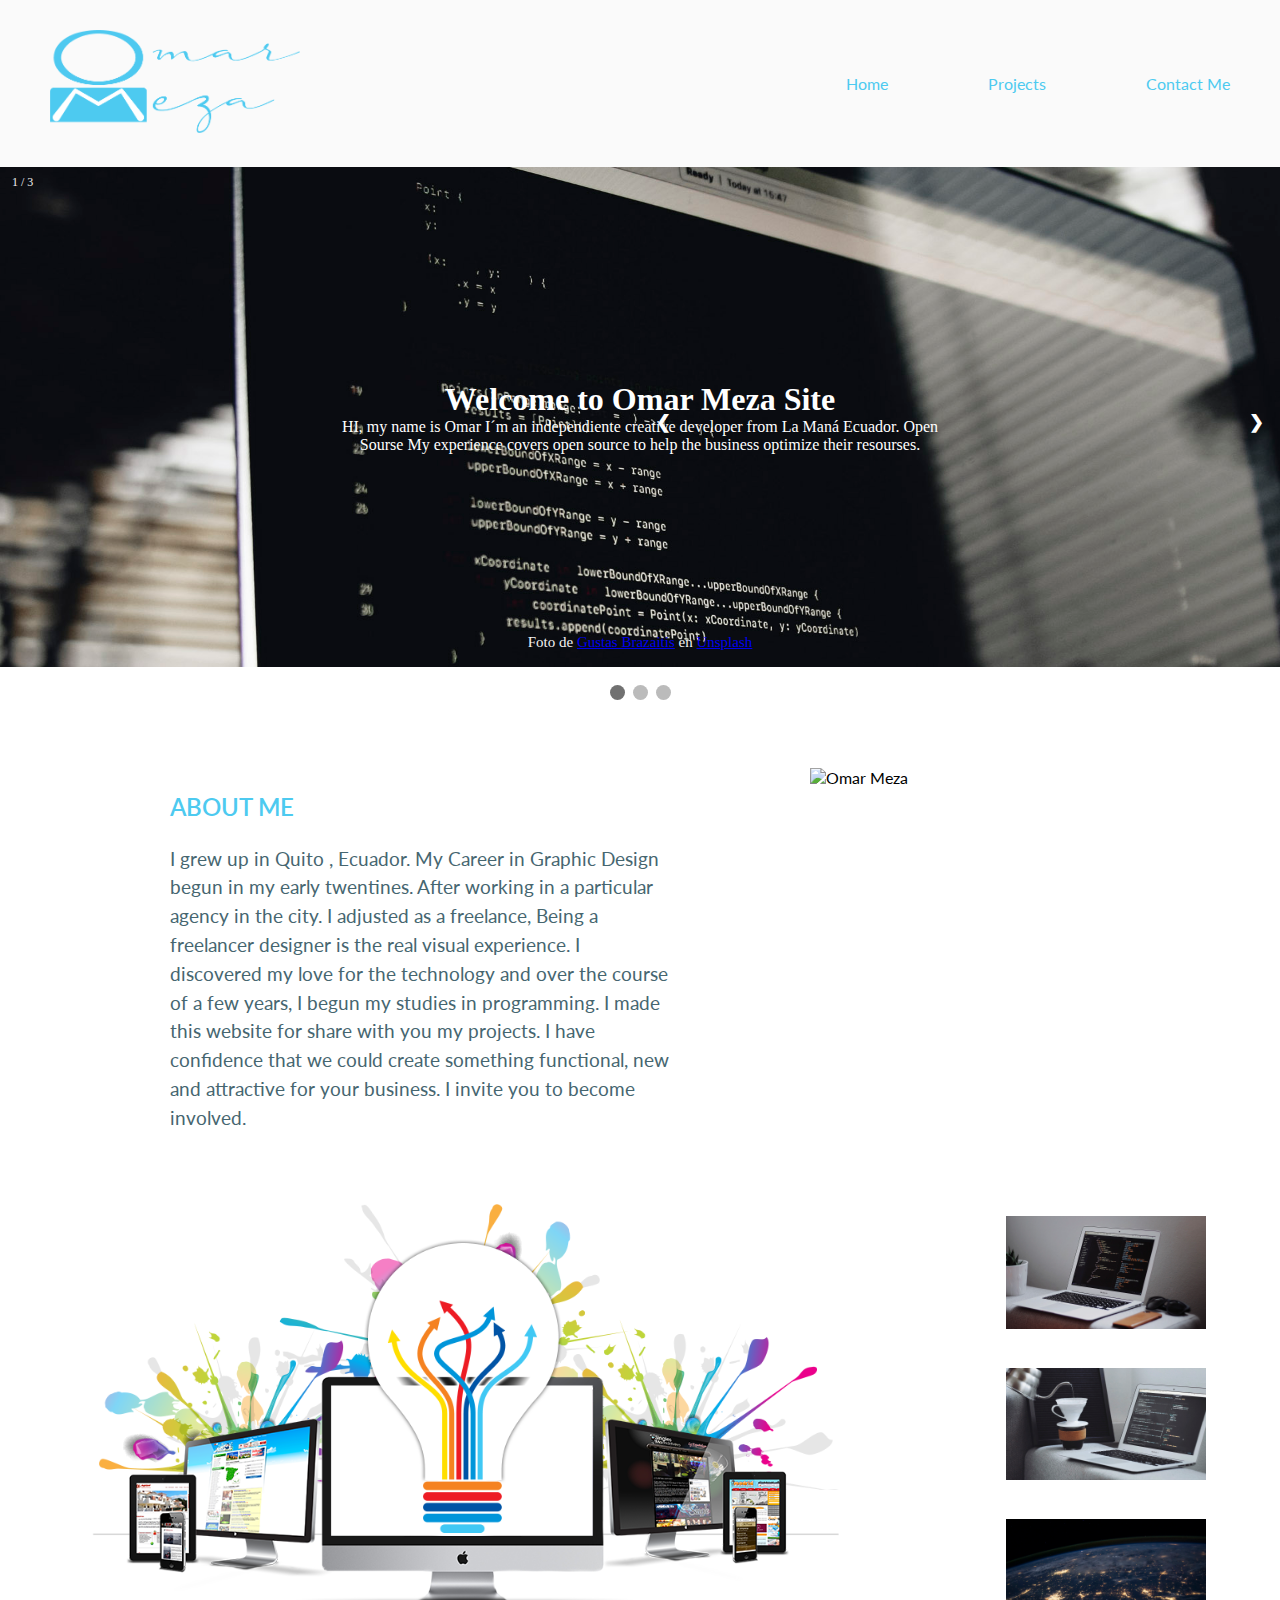
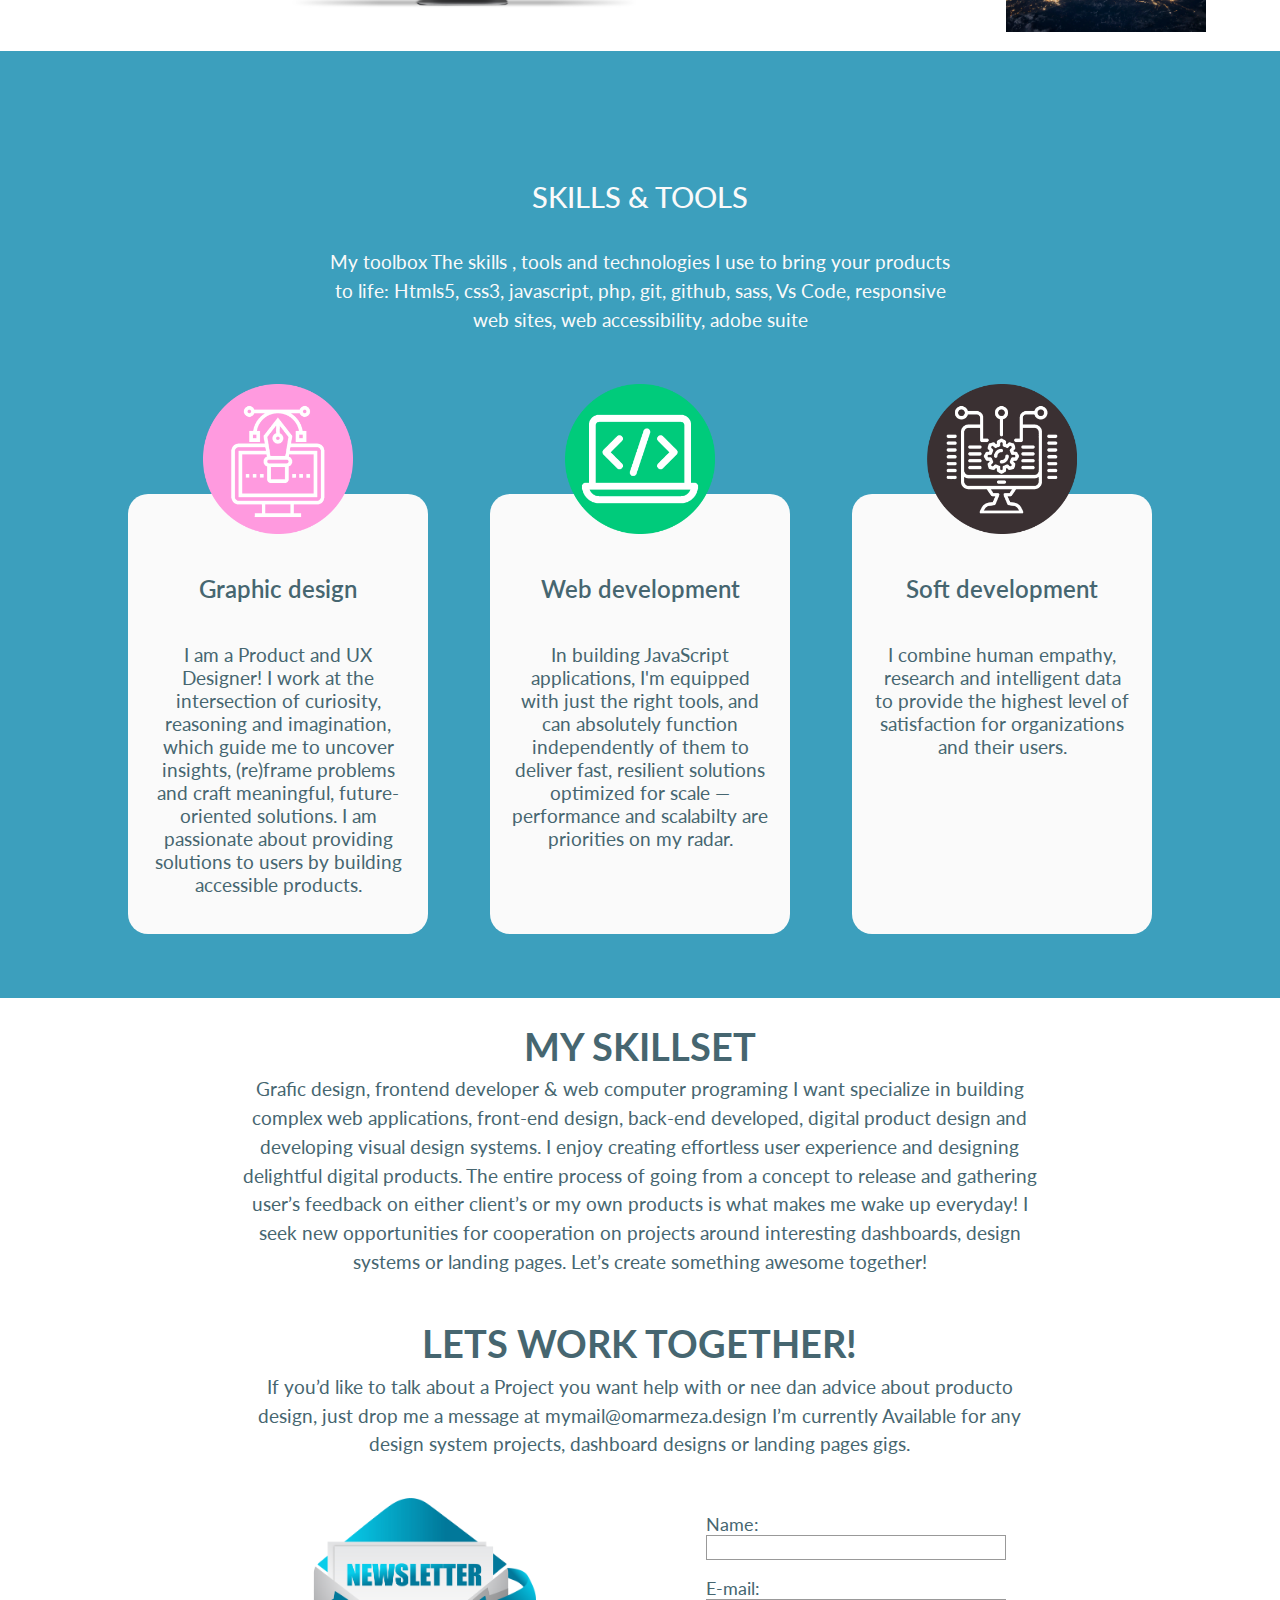
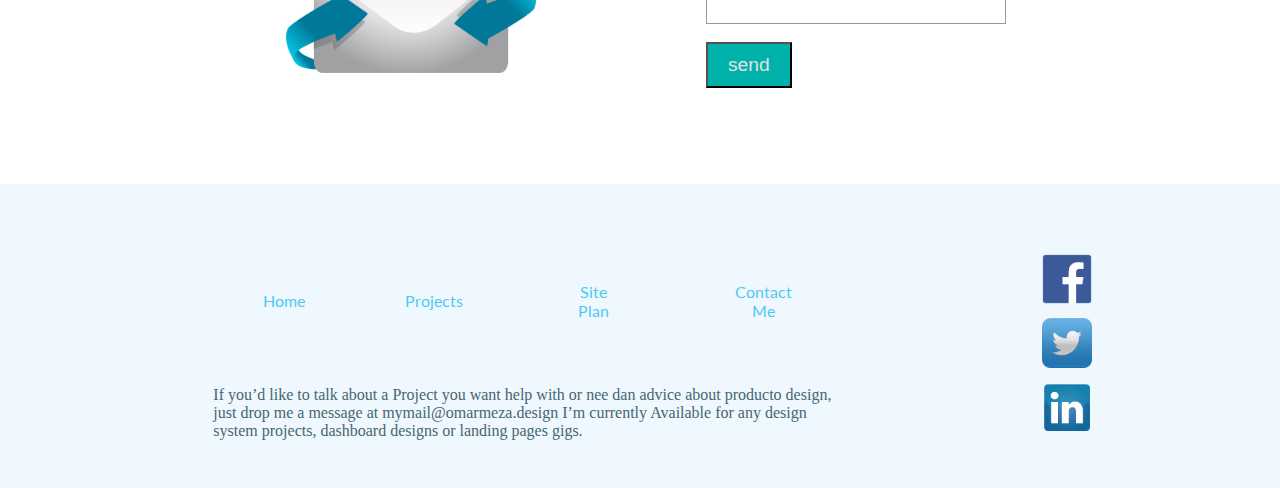
==== commit 92e20bf1: "Personal Site Home page" ====
--- a/personal_site/index.html
+++ b/personal_site/index.html
@@ -87,18 +87,18 @@
                 <div class="content-cards">
                     <div class="card">
                         <div><img src="images/image3.png" alt="graphic designer icon"></div>
-                        <strong><h2>Graphic design</h2></strong>
+                        <h2>Graphic design</h2> 
                         <p>I am a Product and UX Designer! I work at the intersection of curiosity, reasoning and imagination, which guide me to uncover insights, (re)frame problems and craft meaningful, future-oriented solutions.
                             I am passionate about providing solutions to users by building accessible products.</p>
                     </div>
                     <div class="card">
                         <div><img src="images/developer.png" alt="developer icon"></div>
-                        <strong><h2>Web development</h2></strong>
+                        <h2>Web development</h2>
                         <p>In building JavaScript applications, I'm equipped with just the right tools, and can absolutely function independently of them to deliver fast, resilient solutions optimized for scale — performance and scalabilty are priorities on my radar.</p>
                     </div>
                     <div class="card">
                         <div><img src="images/soft.png" alt="sonft icon"></div>
-                        <strong><h2>Soft development</h2></strong>
+                        <h2>Soft development</h2>
                         <p>I combine human empathy, research and intelligent data to provide the highest level of satisfaction for organizations and their users.</p>
                     </div>
                 </div>
--- a/personal_site/styles/style.css
+++ b/personal_site/styles/style.css
@@ -413,3 +413,6 @@
   width: 100%;
   max-width: 50px;
 }
+h2 {
+  font-weight: 600;
+}
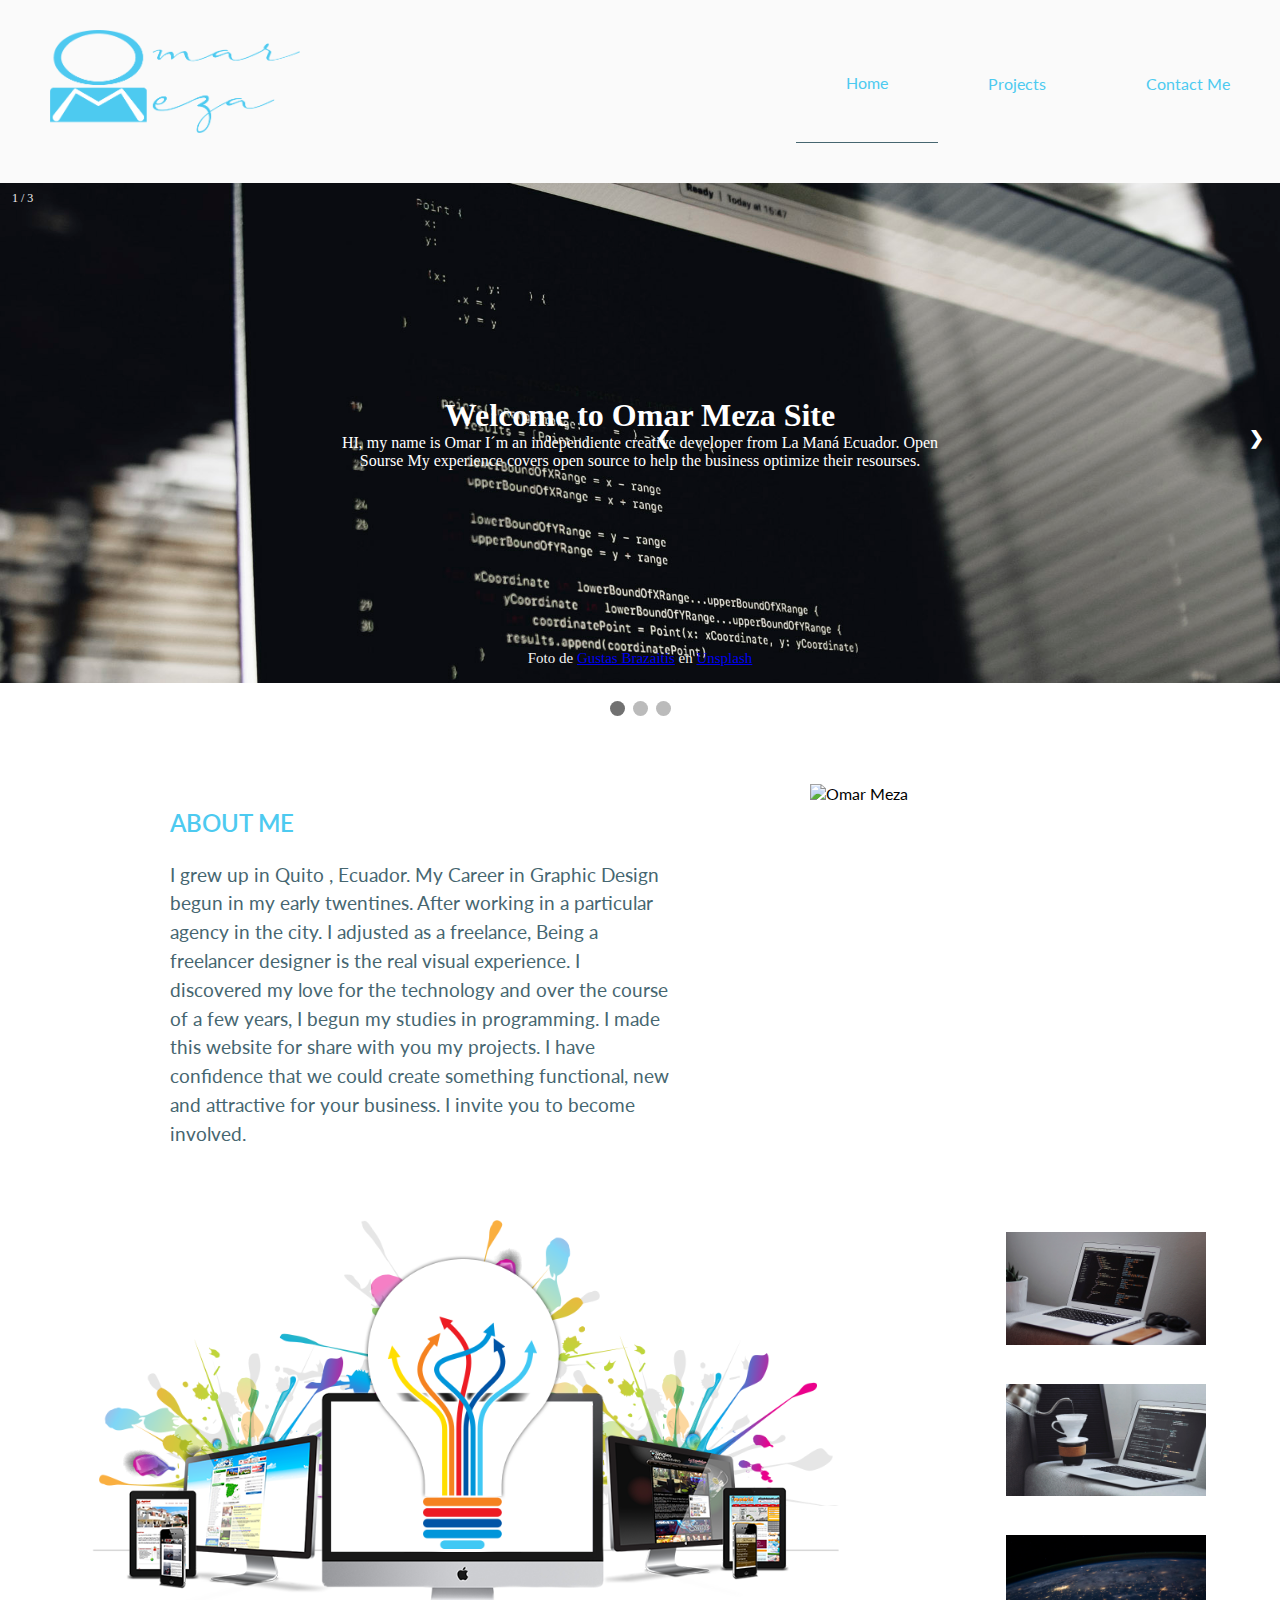
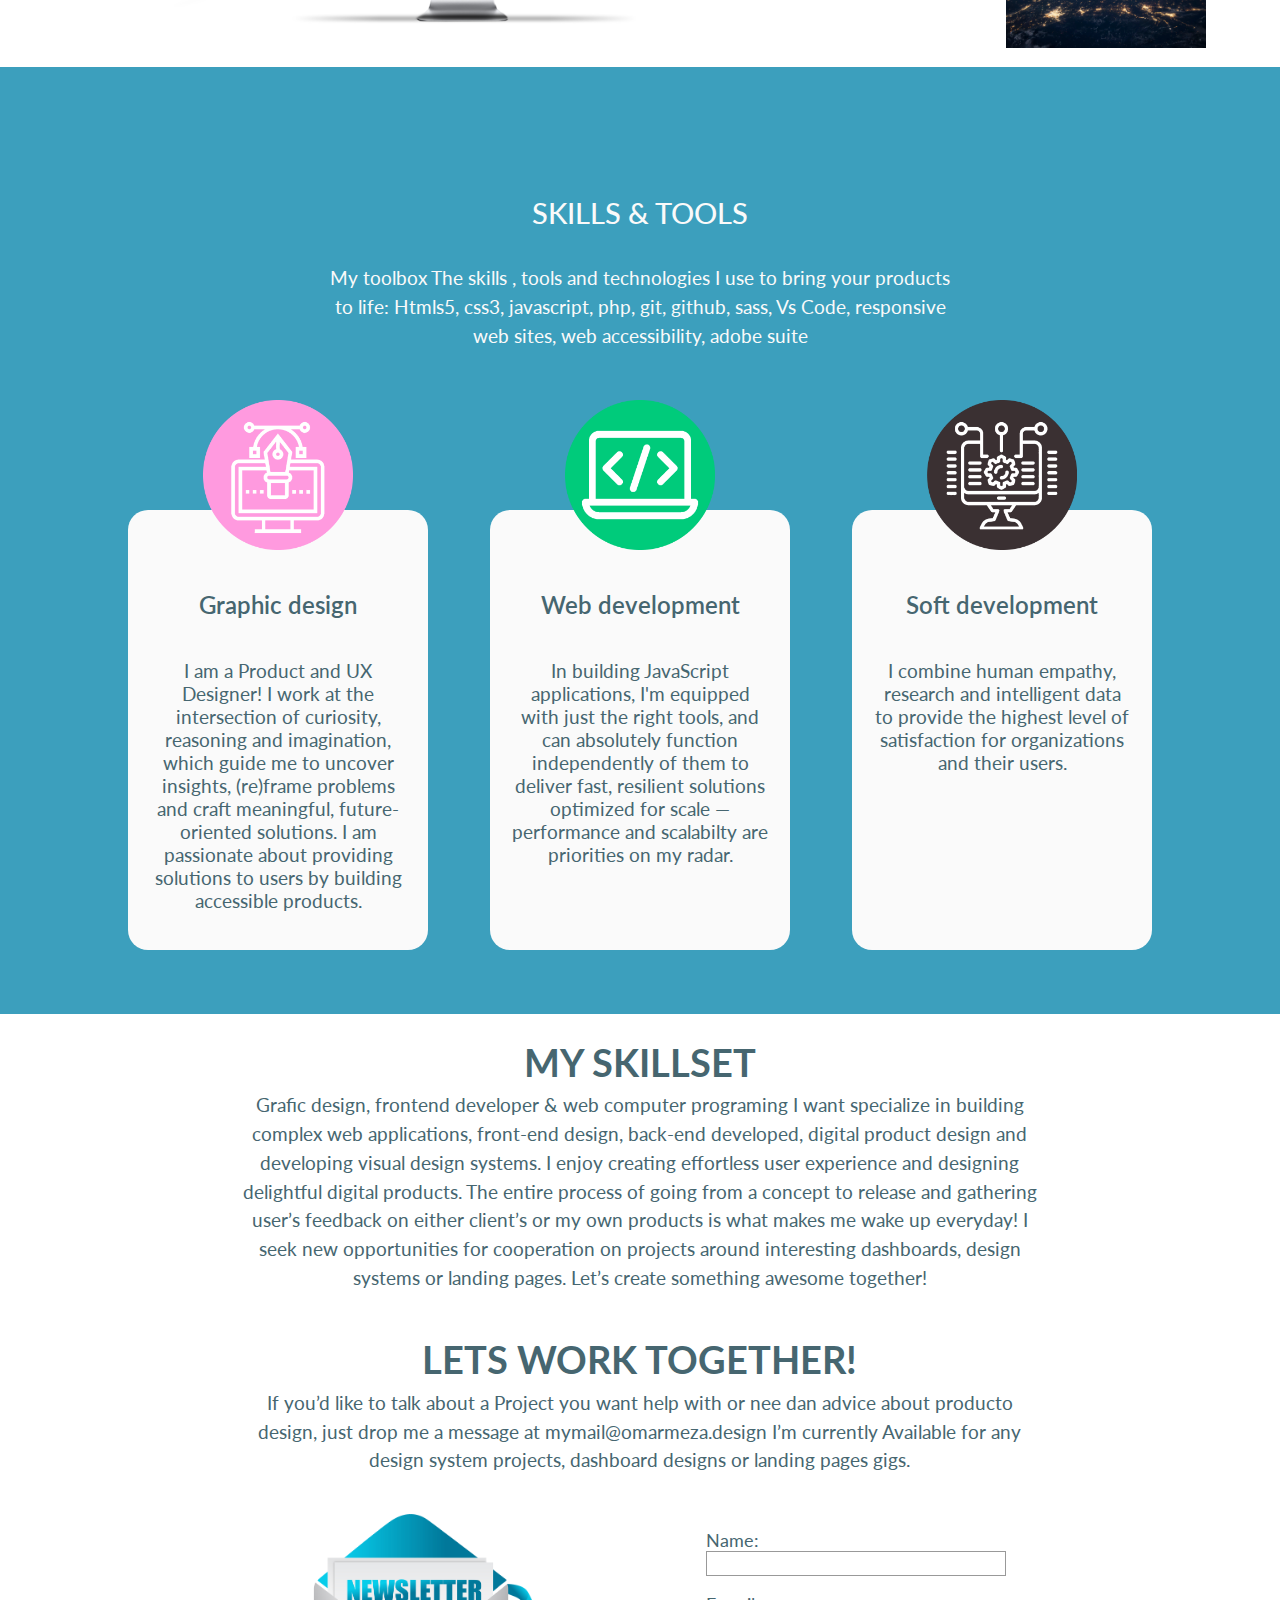
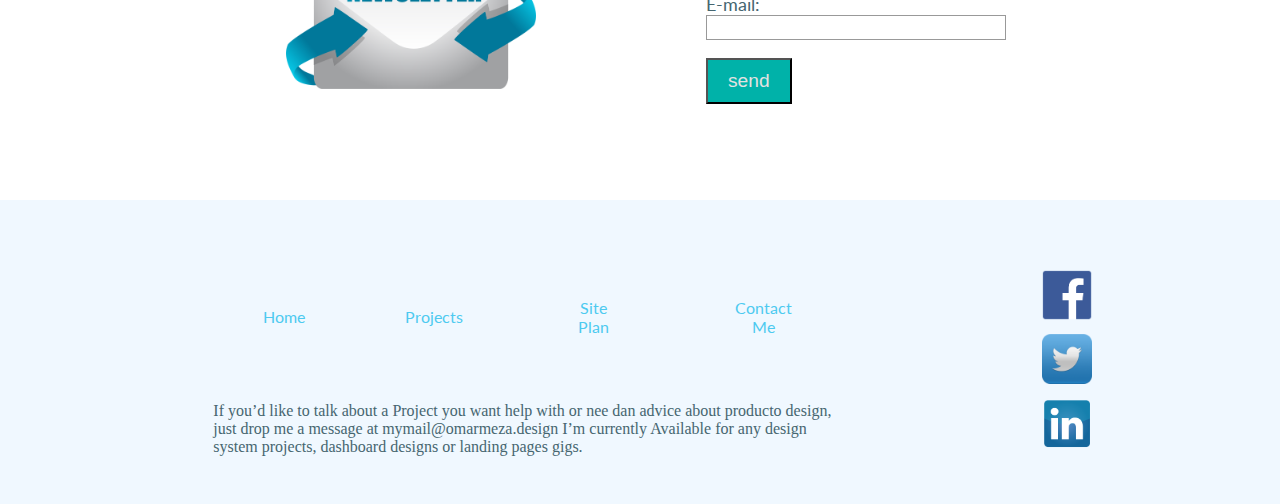
==== commit 9b76cb68: "Building a Simple web Component" ====
--- a/personal_site/index.html
+++ b/personal_site/index.html
@@ -4,20 +4,24 @@
     <meta charset="UTF-8">
     <meta http-equiv="X-UA-Compatible" content="IE=edge">
     <meta name="viewport" content="width=device-width, initial-scale=1.0">
-    <title>Document</title>
+    <title>Omar Meza Site</title>
 
     <link type="text/css" rel="stylesheet" href="styles/style.css">
+    <link rel="stylesheet" href="https://cdnjs.cloudflare.com/ajax/libs/font-awesome/4.7.0/css/font-awesome.min.css">
 </head>
 <body>
     <div id="content">
-        <header>
+        <header class="topnav" id="myTopnav">
             <a id="logo_link" href="index.html">
                 <img class="logo" src="images/logo.png" alt="Omar Logo">
             </a>
             <nav>
-                <a href="index.html">Home</a>
+                <a href="index.html" class="active">Home</a>
                 <a href="project.html">Projects</a>
                 <a href="contactus.html">Contact Me</a>
+                <a href="javascript:void(0);" class="icon" onclick="myFunction()">
+                    <i class="fa fa-bars"></i>
+                </a>
             </nav>
         </header>
         <!-- Slideshow container -->
@@ -145,6 +149,16 @@
         </footer>
     </div>
     <script>
+        function myFunction() {
+          var x = document.getElementById("myTopnav");
+          if (x.className === "topnav") {
+            x.className += " responsive";
+          } else {
+            x.className = "topnav";
+          }
+        }
+    </script>
+    <script>
         // get the feedback div element so we can do something with it.
         const feedbackElement = document.getElementById('feedback');
         // get the form so we can read what was entered in it.
--- a/personal_site/styles/style.css
+++ b/personal_site/styles/style.css
@@ -40,13 +40,23 @@
     grid-template-columns: 150px auto;
     background-color: rgba(250, 250, 250, 1);
     box-shadow: 0 4px 8px 0 rgba(0, 0, 0, 0.2), 0 6px 20px 0 rgba(0, 0, 0, 0.19);
-
+  }
+.topnav {
+    overflow: hidden;
+    padding-bottom: 1em;
 }
 nav {
     display: flex;
     justify-content: flex-end;
     flex-direction: row;
     align-items: center;
+}
+.topnav a.active {
+  border-bottom: 1px solid var(--secundary-color);
+  background-color: none !important;
+}
+header .icon {
+  display: none;
 }
 #logo_link {
     padding: 30px 50px;
@@ -149,6 +159,10 @@
 .active, .dot:hover {
   background-color: #717171;
 }
+.topnav a.active {
+  border-bottom: 1px solid var(--secondary-color);
+  background-color: #fafafa;
+}
 
 /* Fading animation */
 .fade {
@@ -416,3 +430,32 @@
 h2 {
   font-weight: 600;
 }
+
+
+/* responsive */
+@media screen and (max-width: 790px) {
+
+  .topnav nav a {display: none;}
+  .topnav a.icon {
+    float: right;
+    display: block;
+  }
+}
+
+@media screen and (max-width: 790px) {
+  .topnav.responsive {position: relative;}
+  .topnav.responsive nav {flex-direction: column;}
+  .topnav.responsive #logo_link {display: none;}
+  .topnav.responsive .icon {
+    position: absolute;
+    right: 0;
+    top: 0;
+  }
+  .topnav.responsive a {
+    float: none;
+    display: block;
+    text-align: left;
+    padding: 30px;
+  }
+}
+
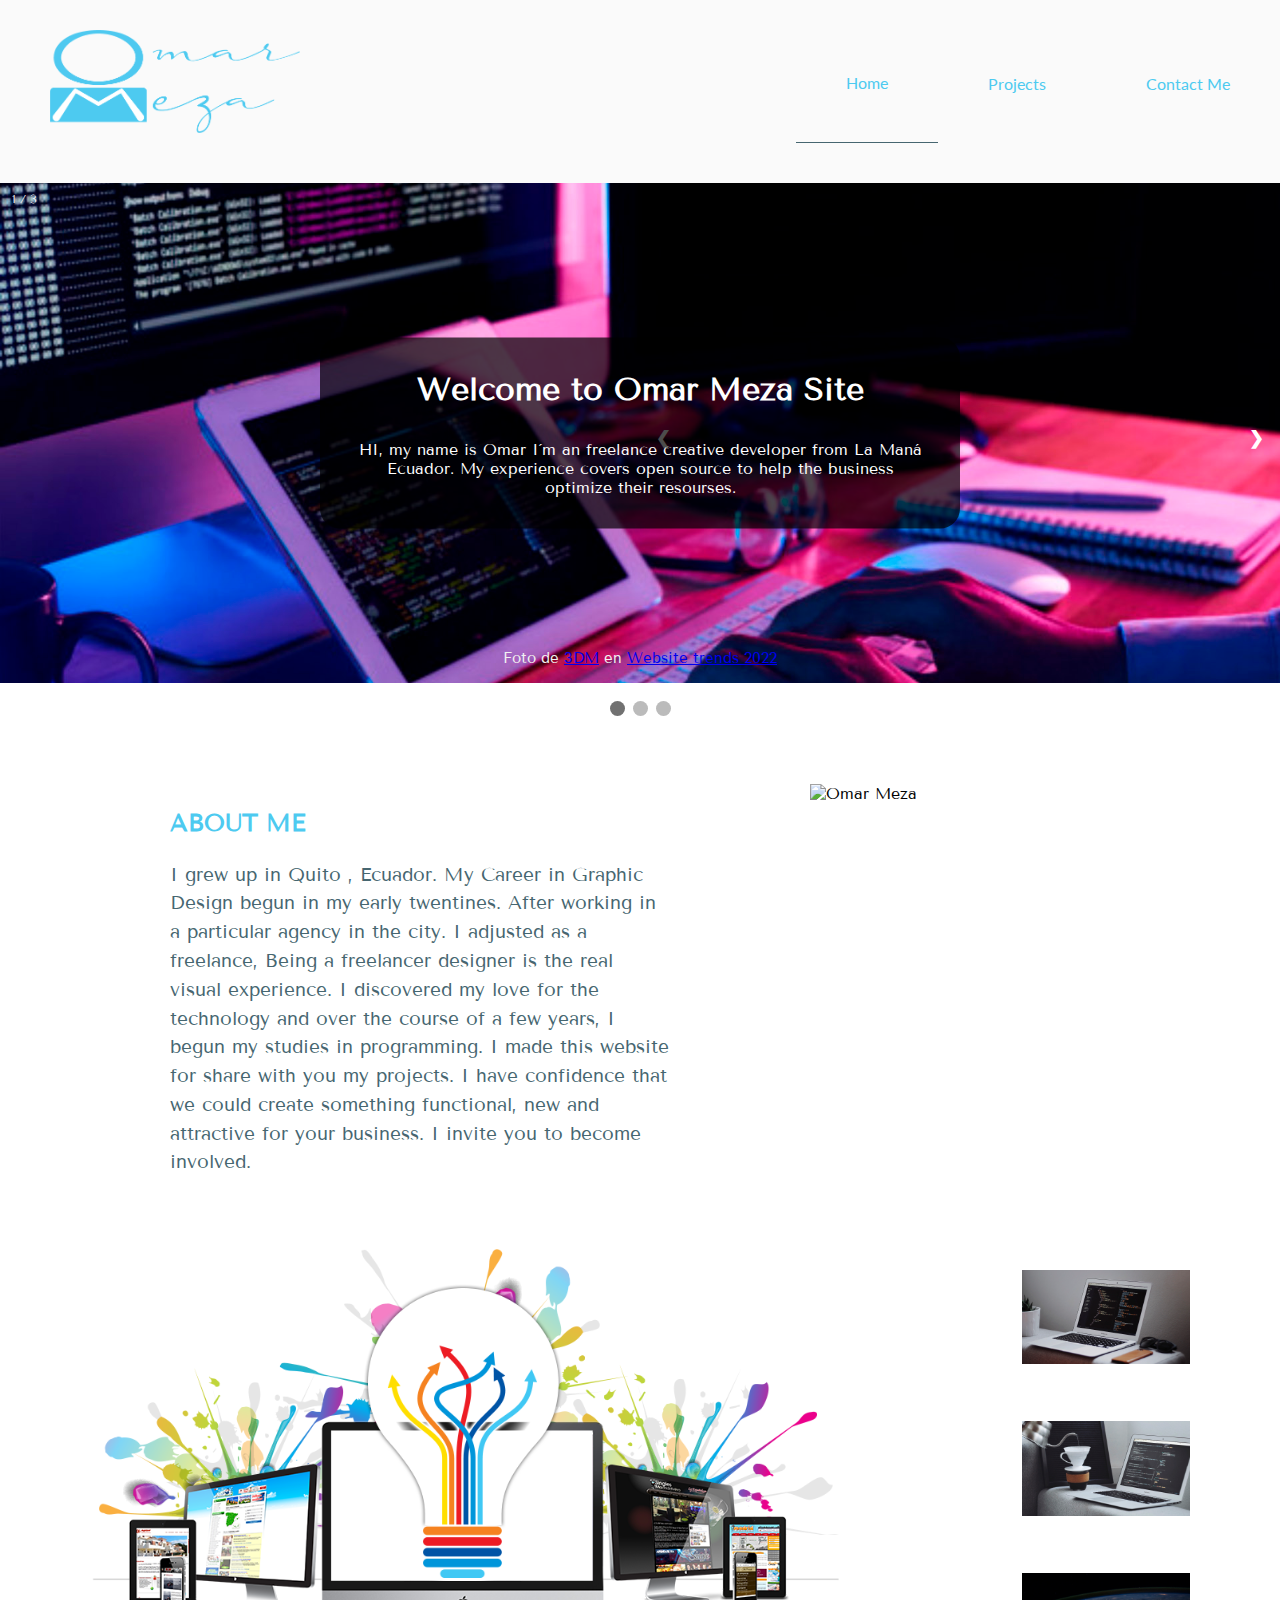
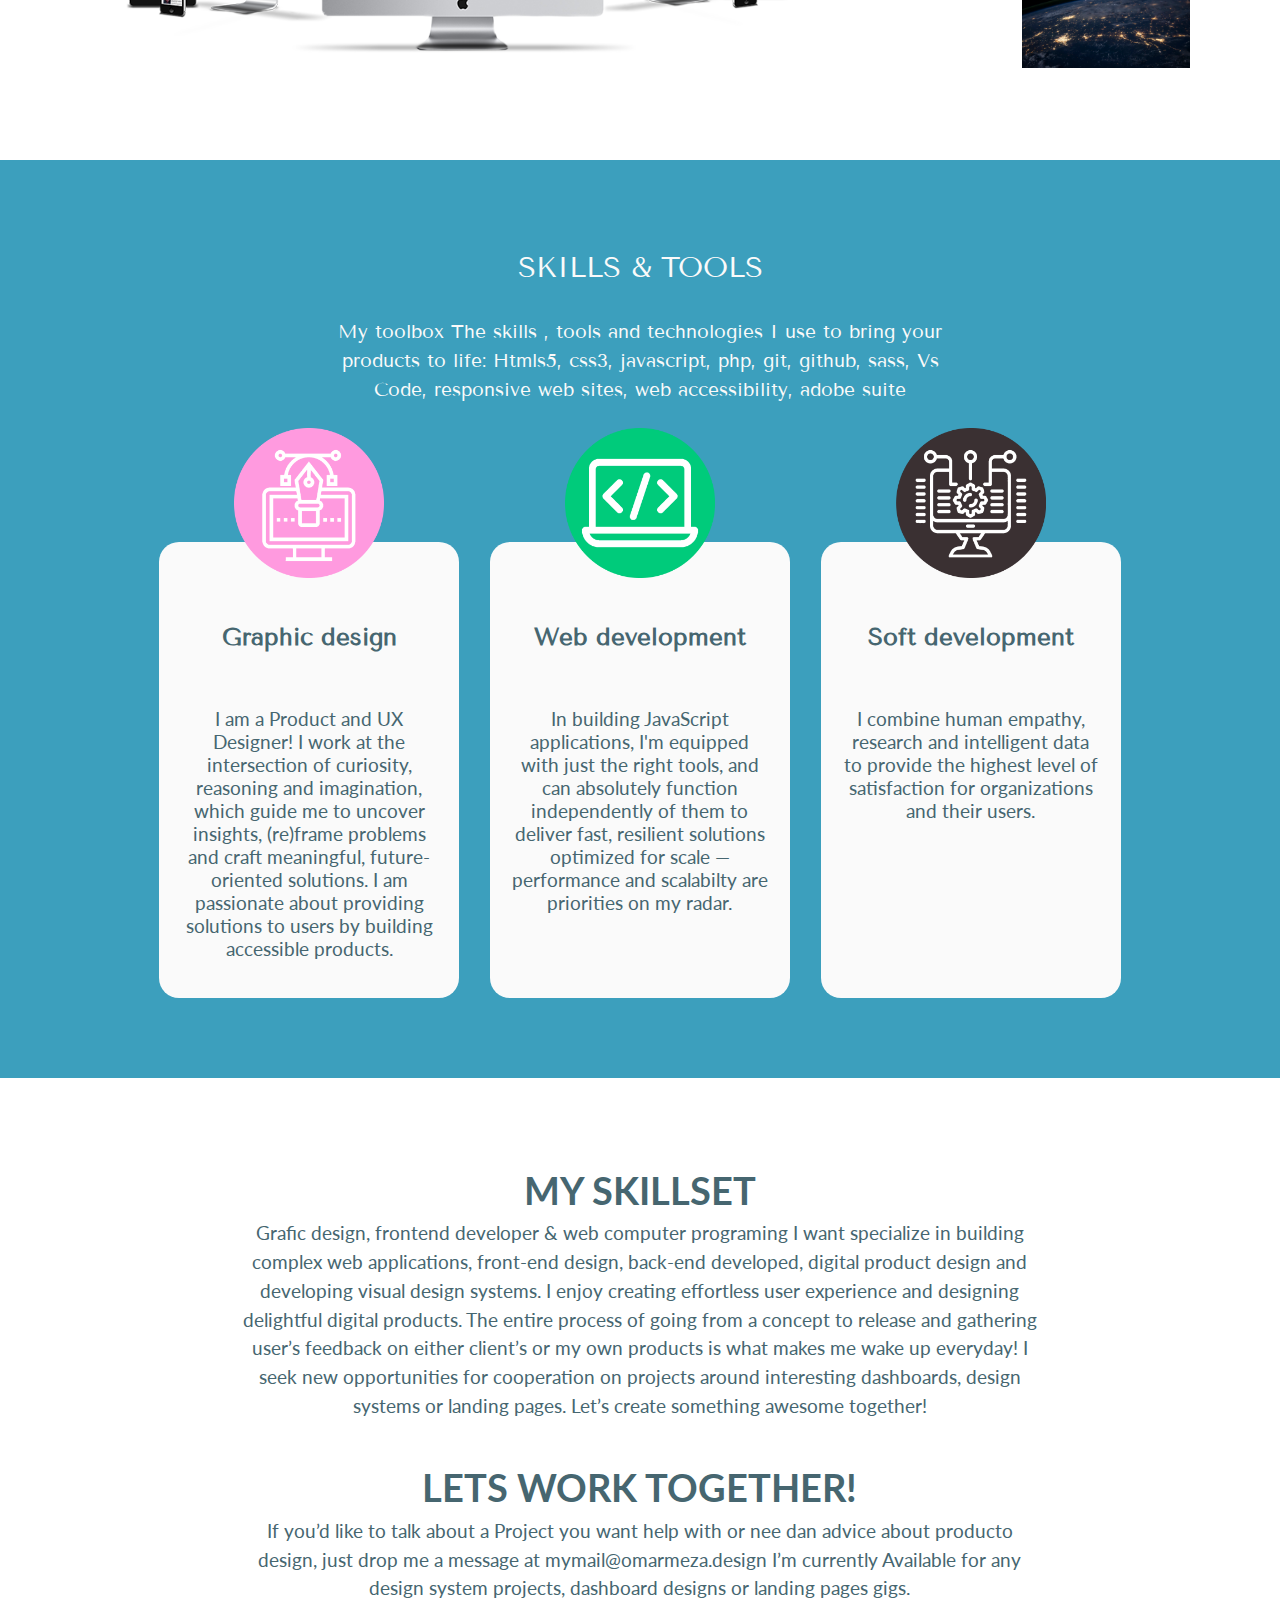
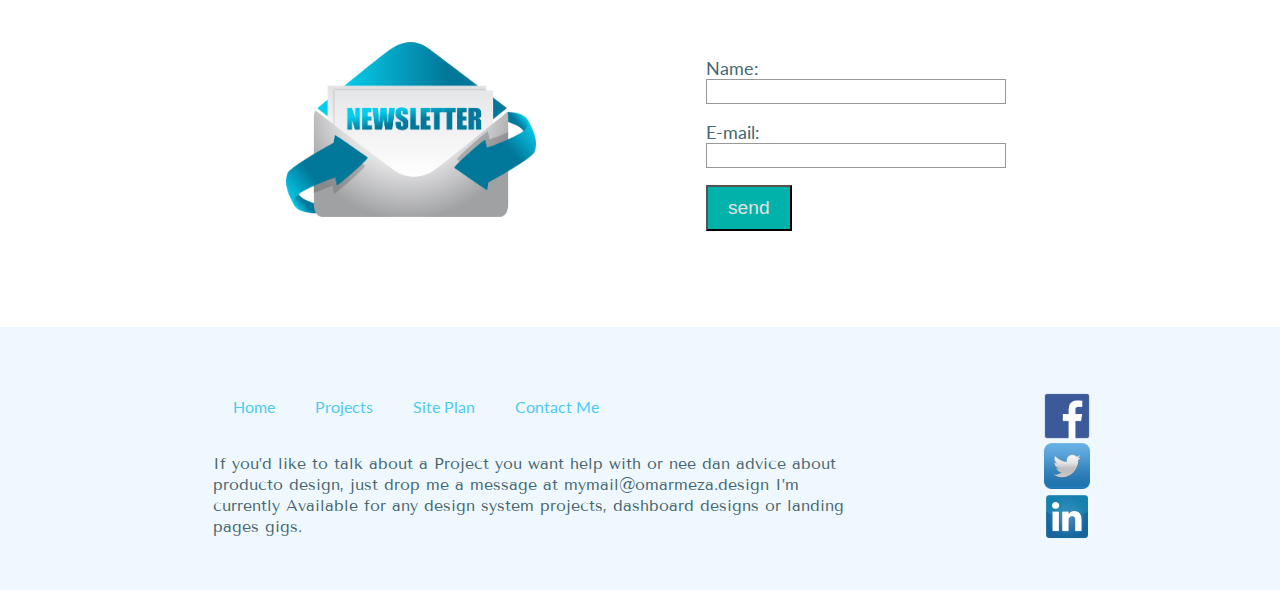
==== commit 1853e6c6: "responsive home pesonal site" ====
--- a/personal_site/index.html
+++ b/personal_site/index.html
@@ -31,21 +31,21 @@
             <div class="mySlides fade">
             <div class="numbertext">1 / 3</div>
             <img src="images/hero.jpg" style="width:100%" alt="hero">
-            <div class="text">Foto de <a href="https://unsplash.com/@gustasbrazaitis?utm_source=unsplash&utm_medium=referral&utm_content=creditCopyText">Gustas Brazaitis</a> en <a href="https://unsplash.com/es/s/fotos/programmers?utm_source=unsplash&utm_medium=referral&utm_content=creditCopyText">Unsplash</a>
+            <div class="text">Foto de <a href="https://www.3dm-sols.com/wp-content/uploads/2022/01/blog-2-1.jpg">3DM</a> en <a href="https://www.3dm-sols.com/wp-content/uploads/2022/01/blog-2-1.jpg">Website trends 2022</a>
             </div>
             </div>
         
             <div class="mySlides fade">
             <div class="numbertext">2 / 3</div>
             <img src="images/hero2.jpg" style="width:100%" alt="hero2">
-            <div class="text">Foto de <a href="https://unsplash.com/@quincoetzee?utm_source=unsplash&utm_medium=referral&utm_content=creditCopyText">Quinton Coetzee</a> en <a href="https://unsplash.com/es/s/fotos/programmers?utm_source=unsplash&utm_medium=referral&utm_content=creditCopyText">Unsplash</a>
+            <div class="text">Foto de <a href="https://www.3dm-sols.com/wp-content/uploads/2022/01/blog-2-1.jpg">3DM</a> en <a href="https://www.3dm-sols.com/wp-content/uploads/2022/01/blog-2-1.jpg">Website trends 2022</a>
             </div>
             </div>
         
             <div class="mySlides fade">
             <div class="numbertext">3 / 3</div>
             <img src="images/hero3.jpg" style="width:100%" alt="hero3">
-            <div class="text">Foto de <a href="https://unsplash.com/@ilyapavlov?utm_source=unsplash&utm_medium=referral&utm_content=creditCopyText">Ilya Pavlov</a> en <a href="https://unsplash.com/es/s/fotos/programmers?utm_source=unsplash&utm_medium=referral&utm_content=creditCopyText">Unsplash</a>
+            <div class="text">Foto de <a href="https://www.3dm-sols.com/wp-content/uploads/2022/01/blog-2-1.jpg"> 3DM</a> en <a href="https://www.3dm-sols.com/wp-content/uploads/2022/01/blog-2-1.jpg">Web site trends 2022</a>
             </div>
             </div>
         
@@ -56,7 +56,7 @@
             <!-- image text -->
             <div class="centered">
                 <h1>Welcome to Omar Meza Site</h1>
-                <p>HI, my name is Omar I´m an independiente creative developer from La Maná Ecuador. Open Sourse My experience covers open source to help the business optimize their resourses.</p>
+                <p>HI, my name is Omar I´m an freelance creative developer from La Maná Ecuador. My experience covers open source to help the business optimize their resourses.</p>
             </div>
         </div>
         <br>
--- a/personal_site/styles/style.css
+++ b/personal_site/styles/style.css
@@ -9,7 +9,7 @@
     --accent2-color: #3C9FBD;
   
     /* change the values below to your chosen font(s) */
-    --heading-font: "IM Fell French Canon SC";
+    --heading-font: 'Tenor Sans', sans-serif;
     --paragraph-font: Lato, Helvetica, sans-serif;
   
     /* these colors below should be chosen from among your palette colors above */
@@ -89,6 +89,7 @@
   overflow: hidden;
   text-align: center;
   color: white;
+  font-family: var(--heading-font);
 
 }
 
@@ -181,17 +182,24 @@
     top: 50%;
     left: 50%;
     transform: translate(-50%, -50%);
+    background-color: rgba(0, 0, 0, 0.7);
+    padding: 2em;
+    border-radius: 20px;
+  }
+  .centered h1 {
+    margin-bottom: 1em;
   }
 #section-banner img, footer div img, #main-project section img {
     width: 100%;
     max-width: 300px;
+    height: fit-content;
 }
 #section-banner {
   display: flex;
   flex-direction: row;
   justify-content: center;
   flex-wrap: wrap;
-  font-family: var(--paragraph-font);
+  font-family: var(--heading-font);
   margin: 4rem 0;
 }
 #section-banner .text-box {
@@ -204,6 +212,7 @@
   color: var(--secondary-color);
   font-size: 1.2em;
   line-height: 1.5em;
+  width: 100%;
 }
 #section-banner .text-box h2 {
 	color: var(--primary-color);
@@ -230,9 +239,11 @@
 #section-img .vertical-image img {
   width: 100%;
   max-width: 200px;
+  padding: 1em;
 }
 #section-cards {
   background-color: #3C9FBD;
+  margin: 4em 0;
 }
 #section-cards .content-cards {
   font-family: var(--paragraph-font);
@@ -241,7 +252,9 @@
   margin: 0 auto;
   display: flex;
   flex-direction: row;
-  justify-content: space-between;
+  justify-content: space-around;
+  padding: 1em;
+  flex-wrap: wrap;
 }
 #section-cards .content-cards .card {
   width: 100%;
@@ -261,9 +274,9 @@
 	margin: auto;
 	text-align: center;
 	font-size: 1.2em;
-  font-family: var(--paragraph-font);
+  font-family: var(--heading-font);
 	line-height: 1.5;
-	padding: 5em 0;
+	padding: 3em 0;
 }
 #section-cards .content-cards .card h2 {
   text-align: center;
@@ -322,10 +335,11 @@
 /*contact us*/
 form {
   /* Center the form on the page */
-  width: 400px;
+  width: 100%;
   /* Form outline */
   padding: 1em;
   border-radius: 1em;
+  max-width: 400px;
 }
 
 ul {
@@ -354,11 +368,12 @@
   font: 1em sans-serif;
 
   /* Uniform text field size */
-  width: 300px;
+  width: 100%;
   box-sizing: border-box;
 
   /* Match form field borders */
   border: 1px solid #999;
+  max-width: 300px;
 }
 
 input:focus,
@@ -398,6 +413,84 @@
 .moveDown {
   margin-top: 3em;
 }
+
+/* page projects */
+#main-project {
+  width: 80%;
+  display: grid;
+  grid-template-columns: repeat(4, 1fr);
+  margin: auto;
+  font-family: var(--paragraph-font);
+  color: var(--secondary-color);
+}
+#main-project h1 {
+  grid-column: 1/5;
+  padding: 2em 0;
+  font-size: 3em;
+  font-family: var(--heading-font);
+  border-bottom: 1px solid antiquewhite;
+}
+#main-project .my-style {
+  grid-column: 1/2;
+  padding: 2rem 20px;
+  border-right: 1px solid antiquewhite;
+}
+#main-project .content-project {
+  grid-column: 2/5;
+  line-height: 1.5;
+}
+#main-project .content-project section {
+  padding: 3rem 0 3rem 3rem;
+}
+#main-project .content-project section .description-title {
+  display: flex;
+  flex-direction: row;
+  padding: 1rem 0;
+  border-bottom: 1px solid antiquewhite;
+  justify-content: space-between;
+}
+.description-title h3 {
+  font-family: var(--heading-font);
+}
+#main-project .content-project section .description-title .description-title__h5 {
+  display: flex;
+  flex-direction: row;
+  justify-content: space-between;
+}
+#main-project .description-title__h5 h5 { 
+  padding: 0 1rem;
+}
+#main-project section .description {
+  display: flex;
+  justify-content: space-between;
+  padding: 2rem 0;
+}
+#main-project section .description p {
+  width: 400px;
+}
+/* contact me */
+#main-contactme {
+  width: 70%;
+  display: flex;
+  flex-direction: row;
+  justify-content: space-between;
+  flex-wrap: wrap;
+  align-items: end;
+  margin: auto;
+  padding: 4em 0;
+}
+#main-contactme .box-text img {
+  width: 100%;
+  max-width: 400px;
+}
+#main-contactme .box-text p {
+  width: 100%;
+  max-width: 400px;
+  font-family: var(--paragraph-font);
+  line-height: 1.5;
+  color: var(--secondary-color);
+}
+/* footer desing */
 footer {
   display: grid;
   grid-template-columns: repeat(6, 1fr);
@@ -407,12 +500,18 @@
 }
 footer nav {
   grid-column: 2/5;
+  justify-content: flex-start;
+}
+footer nav a {
+  padding: 20px;
 }
 footer p {
   grid-column: 2/5;
   grid-row: 2/3;
   color: var(--secondary-color);
   padding-top: 1rem;
+  font-family: var(--heading-font);
+  line-height: 1.3;
 }
 footer .social {
   grid-column: 5/7;
@@ -426,19 +525,54 @@
 footer .social img {
   width: 100%;
   max-width: 50px;
+  padding: 2px;
 }
 h2 {
   font-weight: 600;
-}
-
+  font-family: var(--heading-font);
+  padding-bottom: 1rem;
+}
 
 /* responsive */
+
+@media screen and (max-width: 1200px) {
+  #section-cards .text-card {
+    width: 80%;
+  }
+}
+
+@media screen and (max-width: 992px) {
+  #section-banner {
+    flex-direction: column;
+    align-items: center;
+  }
+  #section-banner .text-box {
+    width: 100%;
+    padding: 0 2rem;
+  }
+  #section-banner .text-box p {
+    max-width: 900px;
+  }
+  #section-banner img, #main-project section img {
+    margin: auto;
+    padding: 1rem;
+  }
+  .grid-img {
+    grid-column: 1/3;
+  }
+  .grid-action {
+    grid-column: 1/3;
+    grid-row: 3/4;
+    margin: auto;
+  }
+}
 @media screen and (max-width: 790px) {
 
   .topnav nav a {display: none;}
   .topnav a.icon {
     float: right;
     display: block;
+
   }
 }
 
@@ -458,4 +592,36 @@
     padding: 30px;
   }
 }
-
+@media screen and (max-width: 768px) {
+  #section-img {
+    flex-direction: column;
+  }
+  #section-img .vertical-image {
+    flex-direction: row;
+  }
+  #section-img .large-img img {
+    margin: 0;
+  }
+}
+
+@media screen and (max-width: 673px) {
+  .centered {
+    display: none;
+  }
+}
+@media screen and (max-width: 576px) {
+  footer .social {
+    grid-column: 2/6;
+    grid-row: 3/4;
+    flex-direction: row;
+  }
+  footer p {
+    grid-column: 2/6;
+  }
+}
+@media screen and (max-width: 446px) {
+  footer nav {
+    flex-wrap: wrap;
+  }
+}
+
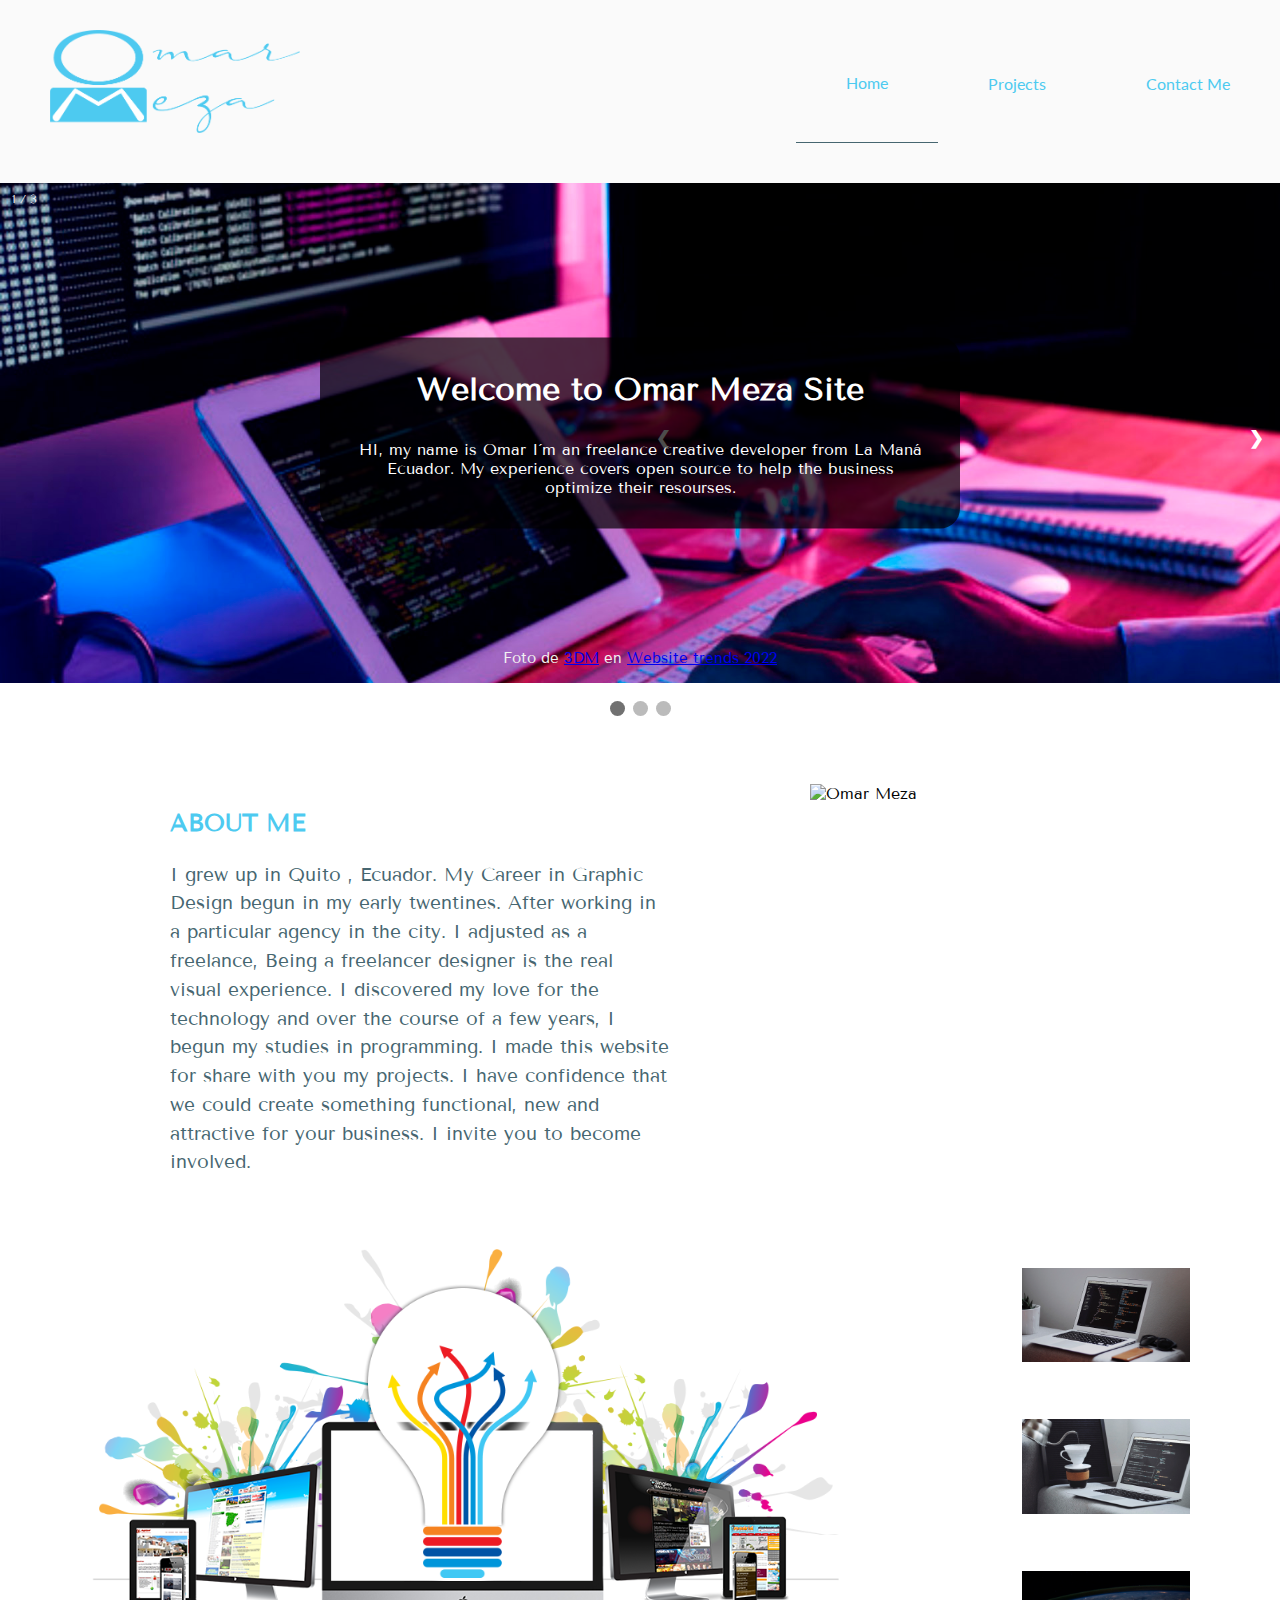
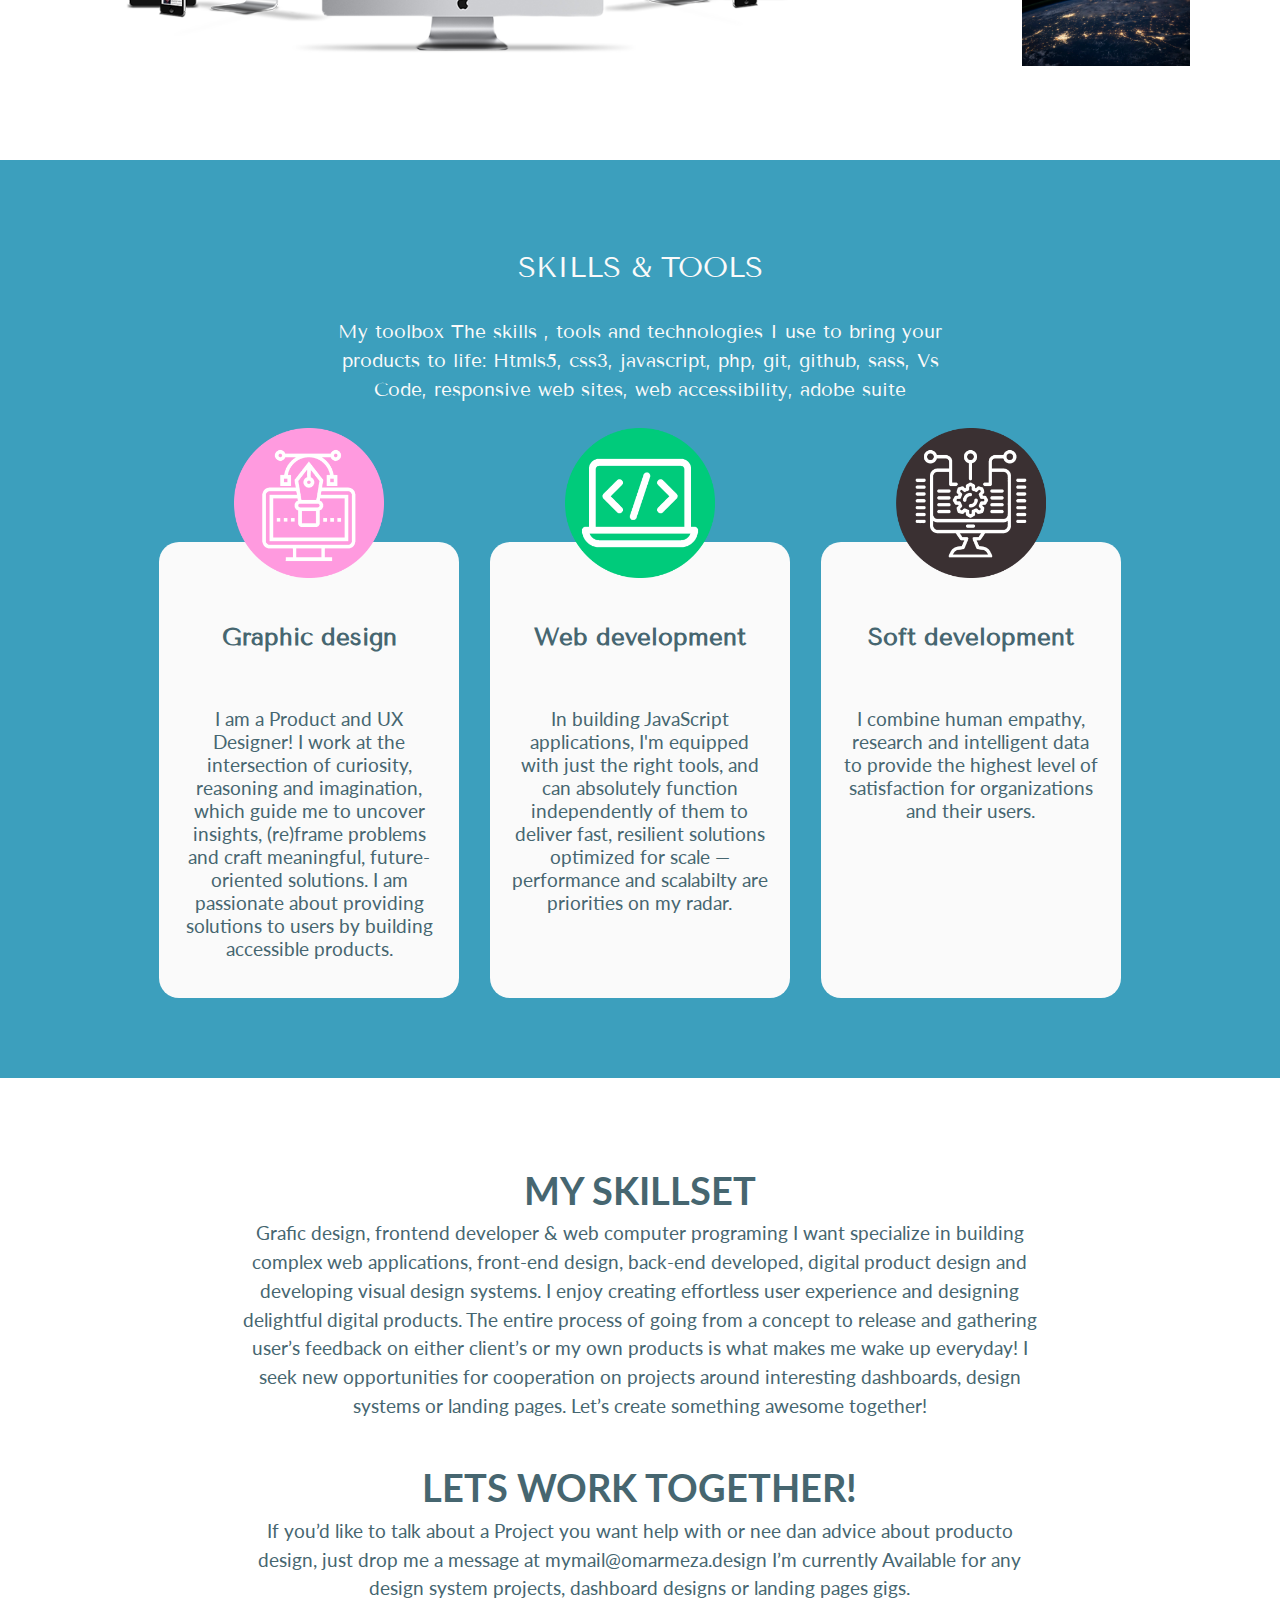
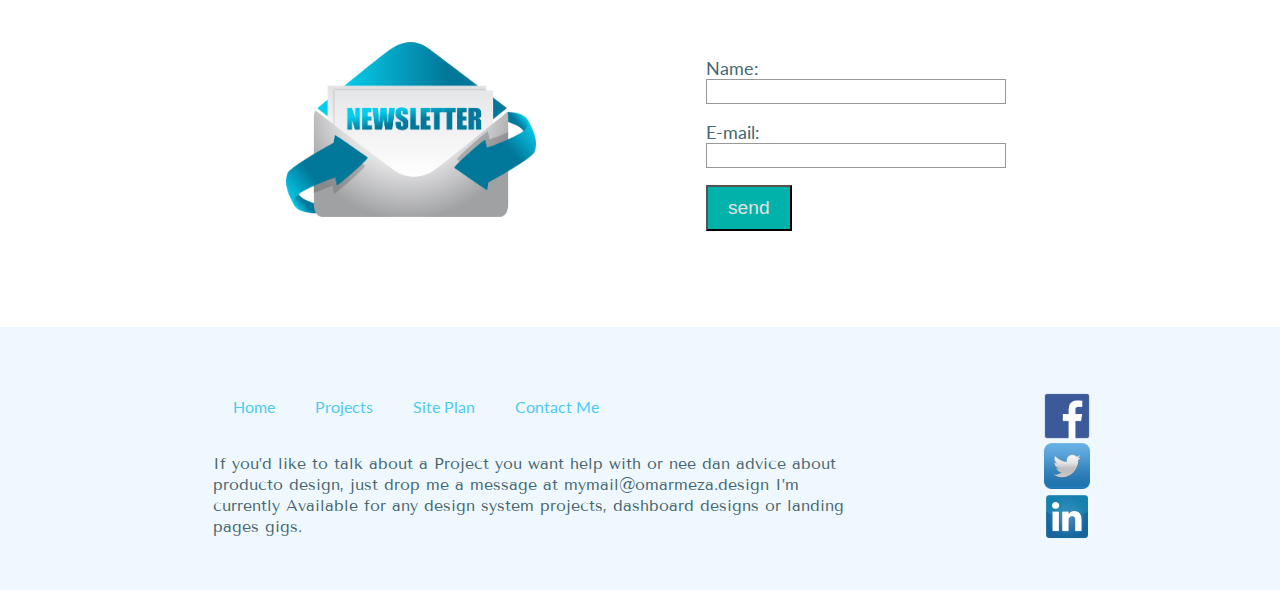
==== commit 1c9c8d88: "Prove Assignment: Final Web Site" ====
--- a/personal_site/index.html
+++ b/personal_site/index.html
@@ -78,9 +78,30 @@
             <div id="section-img">
                 <div class="large-img"><img src="images/image2.png" alt="computers"></div>
                 <div class="vertical-image">
-                    <img src="images/goran1.jpg" alt="Foto de Goran Ivos en Unsplash">
-                    <img src="images/goran2.jpg" alt="Foto de Goran Ivos en Unsplash">
-                    <img src="images/nasa.jpg" alt="Foto de NASA en Unsplash">
+                    <div class="container-img">
+                        <img src="images/goran1.jpg" alt="Foto de Goran Ivos en Unsplash">
+                        <a href="project.html#gd">
+                            <div class="overlay overlay1">
+                                <div class="text-btn-box">Graphic Design</div>
+                            </div>
+                        </a>
+                    </div>
+                    <div class="container-img">
+                        <img src="images/goran2.jpg" alt="Foto de Goran Ivos en Unsplash">
+                        <a href="project.html#wd">
+                            <div class="overlay overlay2">
+                                <div class="text-btn-box">Web Development</div>
+                            </div>
+                        </a>
+                    </div>
+                    <div class="container-img">
+                        <img src="images/nasa.jpg" alt="Foto de NASA en Unsplash">
+                        <a href="project.html#sd">
+                            <div class="overlay overlay3">
+                                <div class="text-btn-box">Soft Development</div>
+                            </div>
+                        </a>
+                    </div>
                 </div>
             </div>
             <section id="section-cards">
--- a/personal_site/styles/style.css
+++ b/personal_site/styles/style.css
@@ -532,6 +532,48 @@
   font-family: var(--heading-font);
   padding-bottom: 1rem;
 }
+/* overlay images */
+.container-img {
+  position: relative;
+}
+
+.overlay {
+  position: absolute;
+  top: 0;
+  bottom: 0;
+  left: 0;
+  right: 0;
+  height: 100%;
+  width: 100%;
+  opacity: 0;
+  transition: .5s ease;
+  cursor: pointer;
+}
+.overlay1 {
+  background-color: #ff9adf;
+}
+.overlay2 {
+  background-color: #00cb7b;
+}
+.overlay3 {
+  background-color: #3a3032;
+}
+.container-img:hover .overlay {
+  opacity: 1;
+  padding: 1em;
+}
+.text-btn-box {
+  color: white;
+  font-size: 20px;
+  font-family: var(--heading-font);
+  position: absolute;
+  top: 50%;
+  left: 50%;
+  -webkit-transform: translate(-50%, -50%);
+  -ms-transform: translate(-50%, -50%);
+  transform: translate(-50%, -50%);
+  text-align: center;
+}
 
 /* responsive */
 
